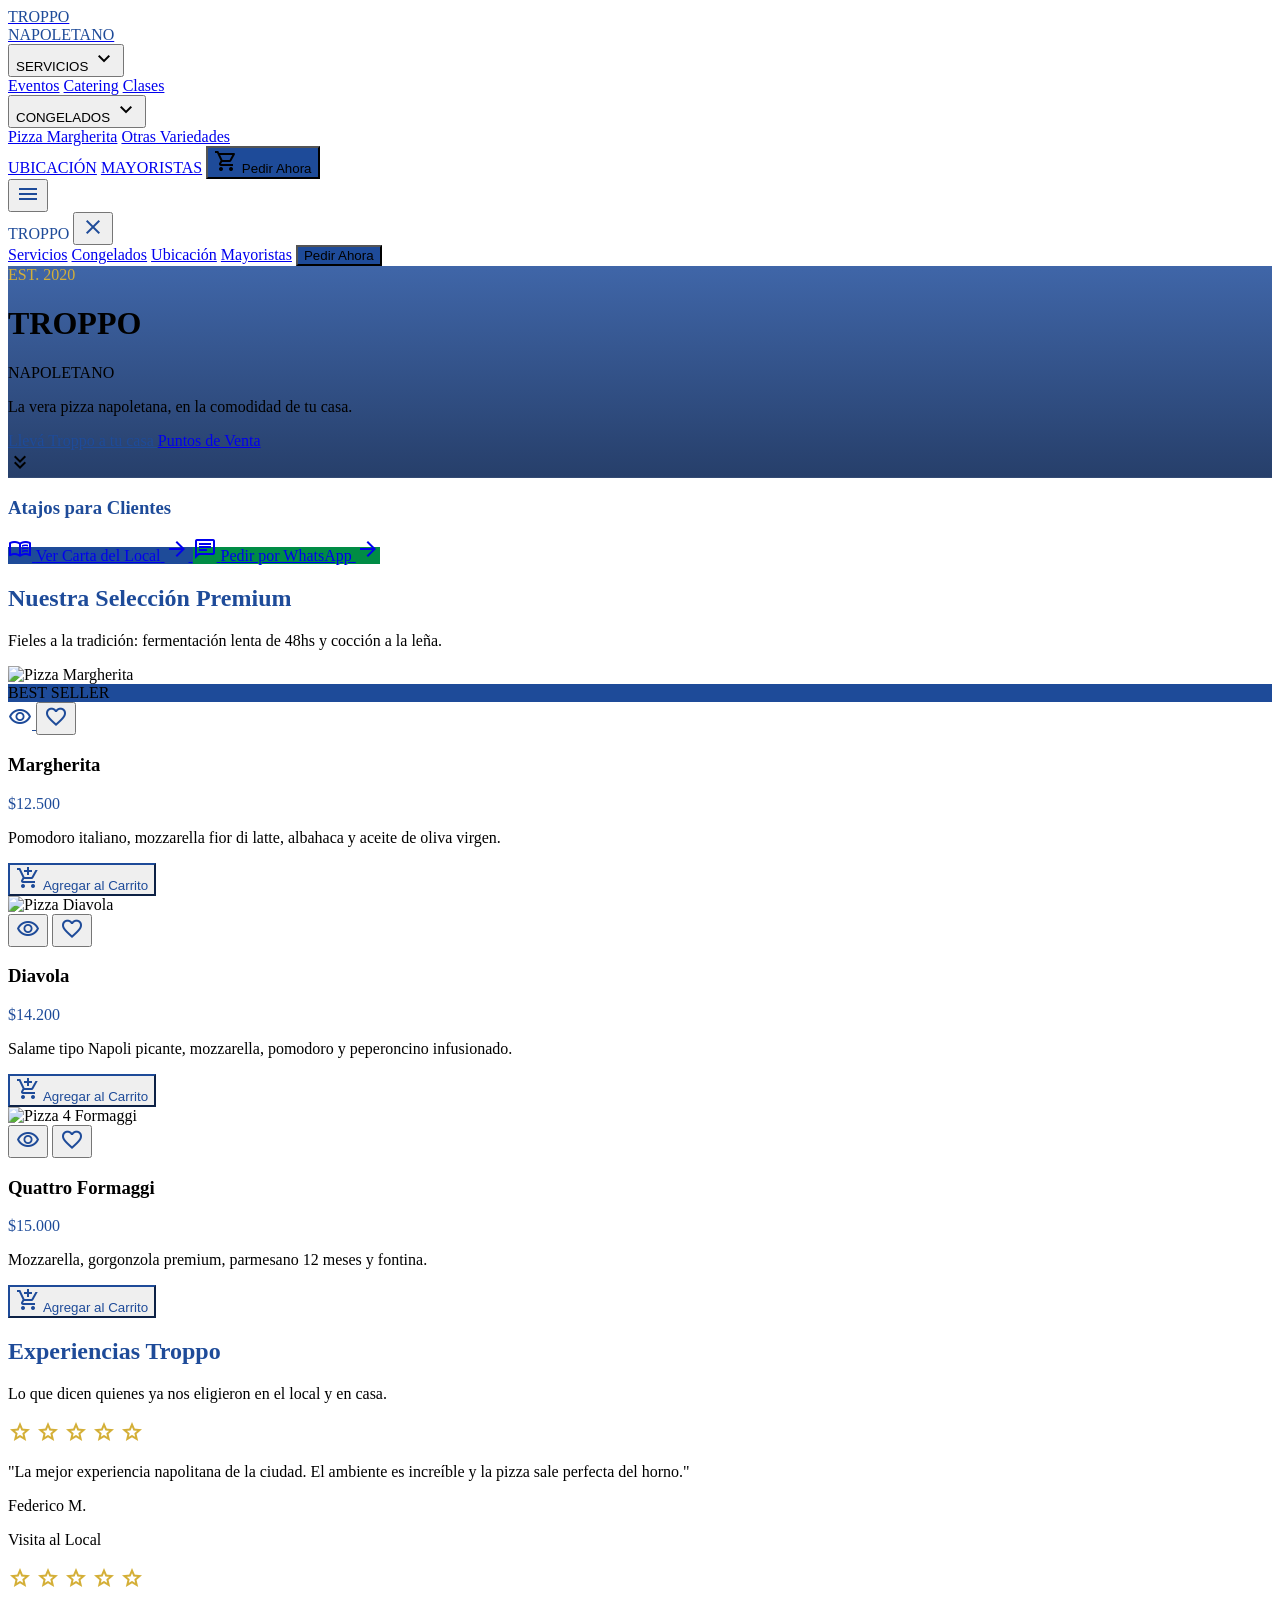
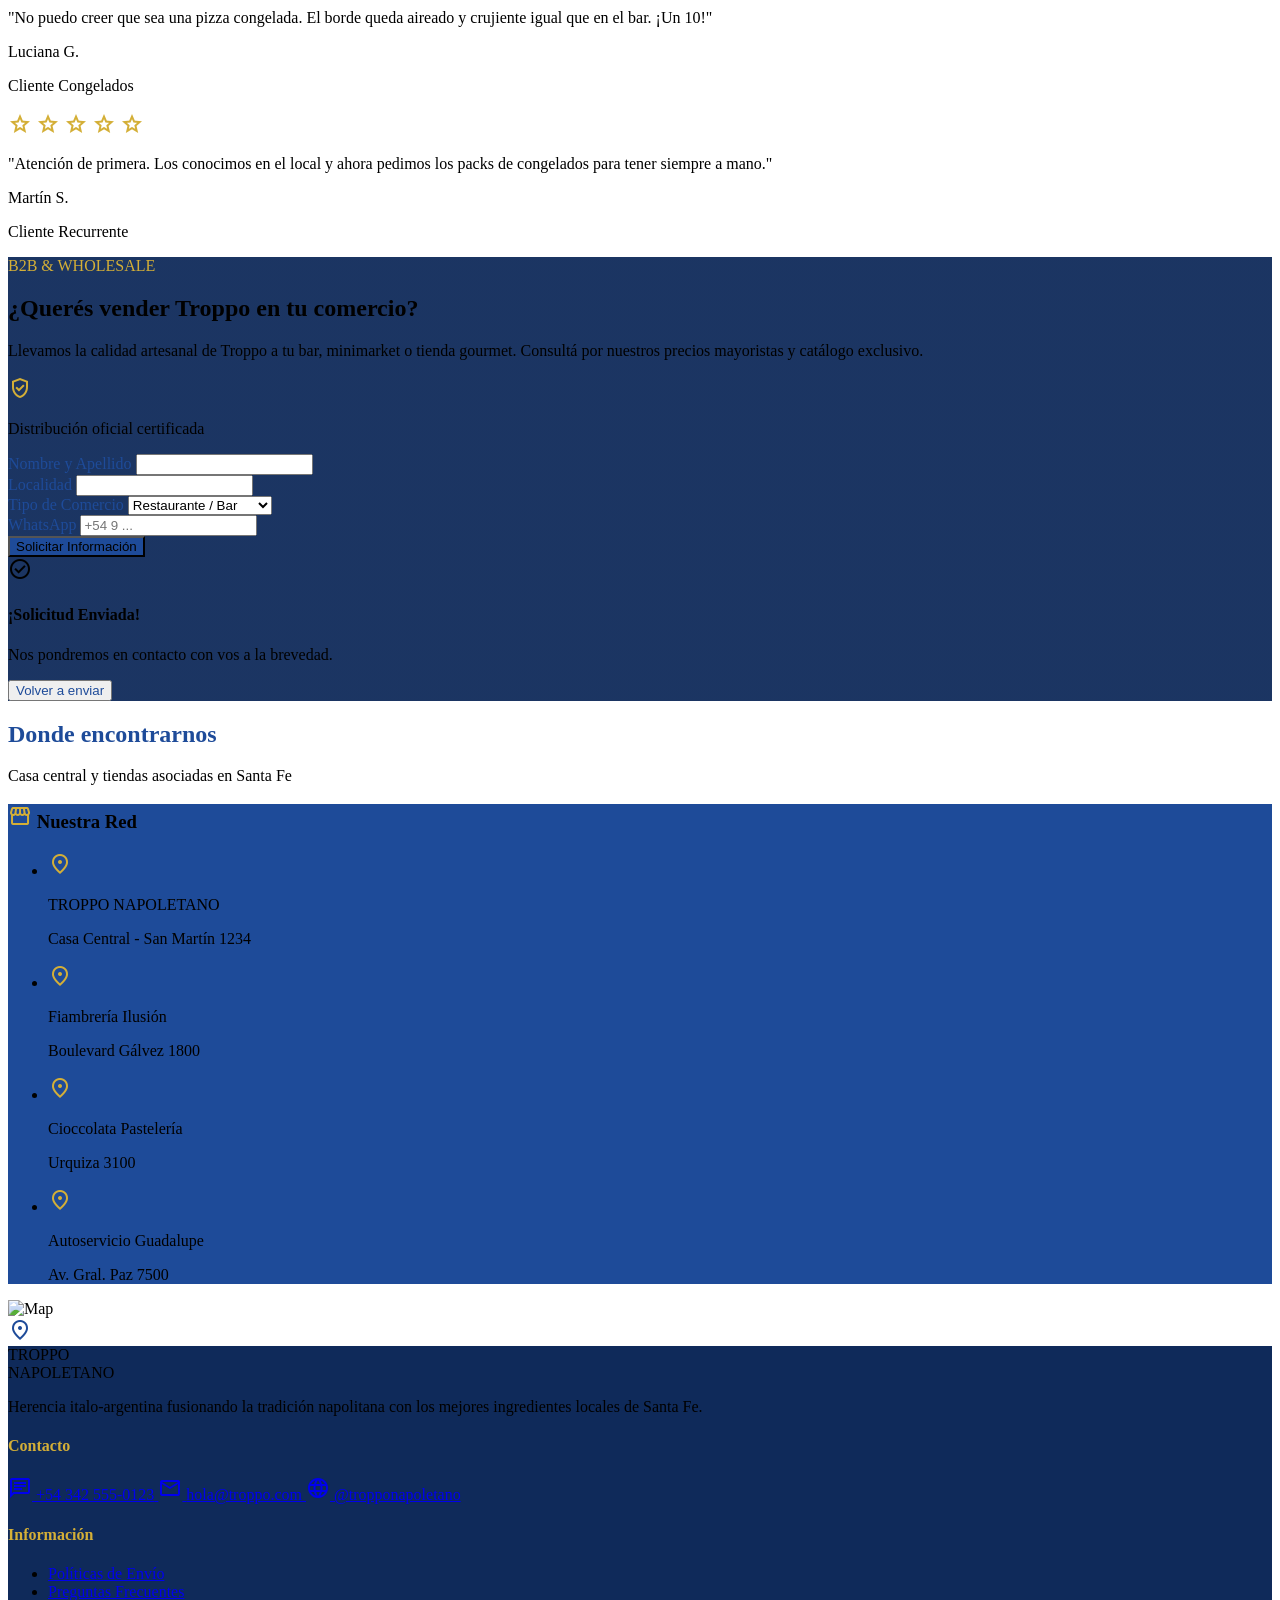
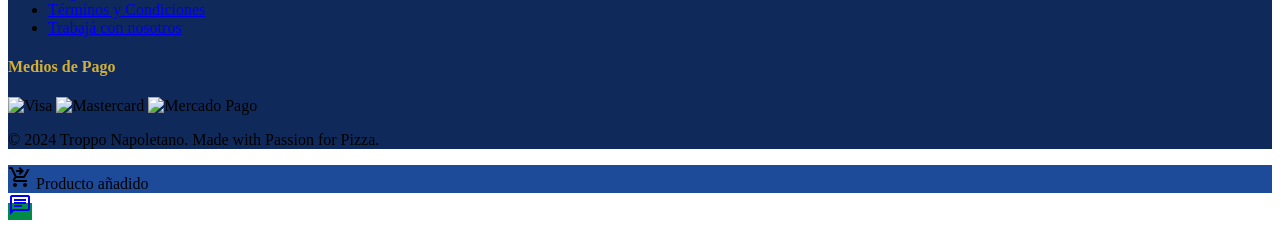
==== index.html @ f14421f8 "Initial commit: Troppo Neapolitan Pizza Home Page & Product Detail" ====
<!DOCTYPE html>
<html class="scroll-smooth" lang="es">

<head>
    <meta charset="utf-8" />
    <meta content="width=device-width, initial-scale=1.0" name="viewport" />
    <title>Troppo | Premium Neapolitan Pizza Experience</title>
    <script src="https://cdn.tailwindcss.com?plugins=forms,typography,container-queries"></script>
    <link
        href="https://fonts.googleapis.com/css2?family=Playfair+Display:ital,wght@0,400;0,700;1,400&amp;family=Inter:wght@300;400;600&amp;display=swap"
        rel="stylesheet" />
    <link
        href="https://fonts.googleapis.com/css2?family=Material+Symbols+Outlined:wght,FILL@100..700,0..1&amp;display=swap"
        rel="stylesheet" />
    <link rel="stylesheet" href="styles.css">
</head>

<body class="bg-background-light text-slate-800 font-sans transition-colors duration-300">
    <nav class="sticky top-0 z-50 bg-white/95 backdrop-blur-md border-b border-slate-200">
        <div class="max-w-7xl mx-auto px-4 sm:px-6 lg:px-8">
            <div class="flex justify-between items-center h-20">
                <div class="flex-shrink-0 flex flex-col items-center">
                    <a href="#" class="flex flex-col items-center leading-none no-underline">
                        <span class="font-display text-2xl font-black tracking-[0.2em] text-primary">TROPPO</span>
                        <div class="flex items-center gap-2 w-full">
                            <div class="h-[1px] bg-primary flex-grow"></div>
                            <span class="text-[10px] font-bold tracking-[0.3em] text-primary">NAPOLETANO</span>
                            <div class="h-[1px] bg-primary flex-grow"></div>
                        </div>
                    </a>
                </div>
                <!-- Main Desktop Menu -->
                <div class="hidden md:flex space-x-8 items-center">
                    <div class="relative group">
                        <button
                            class="text-xs font-bold tracking-widest hover:text-primary transition flex items-center gap-1 uppercase py-4"
                            id="menu-servicios">
                            SERVICIOS
                            <span
                                class="material-symbols-outlined text-sm transition-transform group-hover:rotate-180">expand_more</span>
                        </button>
                        <div
                            class="absolute top-full left-1/2 -translate-x-1/2 w-48 bg-white border border-slate-100 shadow-xl py-2 opacity-0 invisible group-hover:opacity-100 group-hover:visible transition-all duration-300 transform origin-top scale-95 group-hover:scale-100">
                            <a href="#experiencias"
                                class="block px-6 py-3 text-[10px] font-bold tracking-widest text-slate-600 hover:text-primary hover:bg-slate-50 uppercase transition">Eventos</a>
                            <a href="#mayoristas"
                                class="block px-6 py-3 text-[10px] font-bold tracking-widest text-slate-600 hover:text-primary hover:bg-slate-50 uppercase transition">Catering</a>
                            <a href="#experiencias"
                                class="block px-6 py-3 text-[10px] font-bold tracking-widest text-slate-600 hover:text-primary hover:bg-slate-50 uppercase transition">Clases</a>
                        </div>
                    </div>

                    <div class="relative group">
                        <button
                            class="text-xs font-bold tracking-widest hover:text-primary transition flex items-center gap-1 uppercase py-4"
                            id="menu-congelados">
                            CONGELADOS
                            <span
                                class="material-symbols-outlined text-sm transition-transform group-hover:rotate-180">expand_more</span>
                        </button>
                        <div
                            class="absolute top-full left-1/2 -translate-x-1/2 w-56 bg-white border border-slate-100 shadow-xl py-2 opacity-0 invisible group-hover:opacity-100 group-hover:visible transition-all duration-300 transform origin-top scale-95 group-hover:scale-100">
                            <a href="product-detail.html"
                                class="block px-6 py-3 text-[10px] font-bold tracking-widest text-slate-600 hover:text-primary hover:bg-slate-50 uppercase transition">Pizza
                                Margherita</a>
                            <a href="#productos"
                                class="block px-6 py-3 text-[10px] font-bold tracking-widest text-slate-600 hover:text-primary hover:bg-slate-50 uppercase transition">Otras
                                Variedades</a>
                        </div>
                    </div>

                    <a class="text-xs font-bold tracking-widest hover:text-primary transition uppercase"
                        href="#puntos-venta">UBICACIÓN</a>
                    <a class="text-xs font-bold tracking-widest hover:text-primary transition uppercase"
                        href="#mayoristas">MAYORISTAS</a>
                    <button
                        class="bg-primary text-white px-6 py-2 rounded-full text-xs font-bold hover:bg-secondary transition shadow-lg flex items-center gap-2 uppercase tracking-widest">
                        <span class="material-symbols-outlined text-sm">shopping_cart</span>
                        Pedir Ahora
                    </button>
                </div>

                <!-- Mobile Menu Button -->
                <button class="md:hidden text-primary" id="mobile-menu-toggle">
                    <span class="material-symbols-outlined">menu</span>
                </button>
            </div>
        </div>

        <!-- Mobile Menu Panel -->
        <div class="hidden md:hidden fixed inset-0 z-50 bg-white" id="mobile-menu">
            <div class="p-4 flex flex-col h-full">
                <div class="flex justify-between items-center mb-12">
                    <span class="font-display text-xl font-black tracking-[0.2em] text-primary">TROPPO</span>
                    <button id="mobile-menu-close" class="text-primary">
                        <span class="material-symbols-outlined text-3xl">close</span>
                    </button>
                </div>
                <nav class="flex flex-col gap-8 items-center text-center">
                    <a href="#experiencias"
                        class="mobile-nav-link text-lg font-bold tracking-widest uppercase">Servicios</a>
                    <a href="#productos"
                        class="mobile-nav-link text-lg font-bold tracking-widest uppercase">Congelados</a>
                    <a href="#puntos-venta"
                        class="mobile-nav-link text-lg font-bold tracking-widest uppercase">Ubicación</a>
                    <a href="#mayoristas"
                        class="mobile-nav-link text-lg font-bold tracking-widest uppercase">Mayoristas</a>
                    <button
                        class="bg-primary text-white px-10 py-4 rounded-full text-sm font-bold shadow-xl uppercase tracking-widest mt-4">
                        Pedir Ahora
                    </button>
                </nav>
            </div>
        </div>
    </nav>

    <header
        class="hero-gradient h-[90vh] flex items-center justify-center text-center text-white relative overflow-hidden">
        <div class="absolute top-0 left-1/2 -translate-x-1/2 w-12 h-24 flex shadow-2xl opacity-0 animate-fade-down"
            style="animation-delay: 0.5s; animation-fill-mode: forwards;">
            <div class="w-1/3 bg-[#008C45]"></div>
            <div class="w-1/3 bg-white"></div>
            <div class="w-1/3 bg-[#CD212A]"></div>
        </div>
        <div class="relative z-10 px-4 max-w-4xl mx-auto mt-20">
            <div class="mb-4 opacity-0 animate-fade-up" style="animation-delay: 0.2s; animation-fill-mode: forwards;">
                <span class="text-accent tracking-[0.4em] text-sm font-bold">EST. 2020</span>
            </div>
            <h1 class="font-display text-6xl md:text-9xl font-black mb-4 tracking-tighter leading-none opacity-0 animate-fade-up"
                style="animation-delay: 0.4s; animation-fill-mode: forwards;">TROPPO</h1>
            <div class="flex items-center justify-center gap-4 mb-8 opacity-0 animate-fade-up"
                style="animation-delay: 0.6s; animation-fill-mode: forwards;">
                <div class="h-[2px] bg-white w-12"></div>
                <span class="font-bold tracking-[0.5em] text-xl">NAPOLETANO</span>
                <div class="h-[2px] bg-white w-12"></div>
            </div>
            <p class="text-xl md:text-2xl font-light mb-12 italic opacity-0 animate-fade-up max-w-2xl mx-auto"
                style="animation-delay: 0.8s; animation-fill-mode: forwards;">La vera pizza napoletana, en la comodidad
                de tu casa.</p>
            <div class="flex flex-col sm:flex-row gap-6 justify-center opacity-0 animate-fade-up"
                style="animation-delay: 1s; animation-fill-mode: forwards;">
                <a class="bg-white text-primary px-10 py-4 rounded-none font-bold text-sm hover:bg-slate-100 transition shadow-2xl uppercase tracking-[0.2em]"
                    href="#productos">
                    Llevá Troppo a tu casa
                </a>
                <a class="bg-transparent border border-white px-10 py-4 rounded-none font-bold text-sm hover:bg-white hover:text-primary transition uppercase tracking-[0.2em]"
                    href="#puntos-venta">
                    Puntos de Venta
                </a>
            </div>
        </div>
        <div class="absolute bottom-10 left-1/2 -translate-x-1/2">
            <span class="material-symbols-outlined text-4xl animate-bounce opacity-50">keyboard_double_arrow_down</span>
        </div>
    </header>

    <section class="py-12 bg-white border-b border-slate-100 reveal" id="shortcuts">
        <div class="max-w-7xl mx-auto px-4">
            <div class="text-center mb-8">
                <h3 class="text-xs font-bold tracking-[0.3em] text-primary uppercase mb-2">Atajos para Clientes</h3>
            </div>
            <div class="grid grid-cols-1 md:grid-cols-2 gap-4 max-w-3xl mx-auto">
                <a class="flex items-center justify-center gap-3 bg-primary text-white py-6 px-8 group hover:bg-secondary transition-all transform hover:-translate-y-1"
                    href="#">
                    <span class="material-symbols-outlined text-2xl">menu_book</span>
                    <span class="font-bold tracking-widest uppercase text-sm">Ver Carta del Local</span>
                    <span
                        class="material-symbols-outlined text-xl group-hover:translate-x-1 transition-transform">arrow_forward</span>
                </a>
                <a class="flex items-center justify-center gap-3 bg-italianGreen text-white py-6 px-8 group hover:opacity-90 transition-all transform hover:-translate-y-1"
                    href="#">
                    <span class="material-symbols-outlined text-2xl">chat</span>
                    <span class="font-bold tracking-widest uppercase text-sm">Pedir por WhatsApp</span>
                    <span
                        class="material-symbols-outlined text-xl group-hover:translate-x-1 transition-transform">arrow_forward</span>
                </a>
            </div>
        </div>
    </section>

    <section class="py-24 px-4 bg-white" id="productos">
        <div class="max-w-7xl mx-auto">
            <div class="text-center mb-16 reveal">
                <h2 class="font-display text-4xl md:text-5xl font-bold mb-4 text-primary">Nuestra Selección Premium</h2>
                <div class="w-20 h-1 bg-accent mx-auto mb-6"></div>
                <p class="text-slate-500 max-w-2xl mx-auto text-lg italic">Fieles a la tradición: fermentación lenta de
                    48hs y cocción a la leña.</p>
            </div>
            <div class="grid grid-cols-1 md:grid-cols-2 lg:grid-cols-3 gap-12">
                <!-- Product 1 -->
                <div
                    class="group bg-white rounded-none border border-slate-100 hover:shadow-2xl transition-all duration-500 reveal">
                    <div class="h-80 overflow-hidden relative">
                        <img alt="Pizza Margherita"
                            class="w-full h-full object-cover group-hover:scale-110 transition duration-700"
                            src="https://images.unsplash.com/photo-1574126154517-d1e0d89ef734?ixlib=rb-4.0.3&auto=format&fit=crop&w=1200&q=80" />
                        <div
                            class="absolute top-4 left-0 bg-primary text-white text-[10px] font-bold px-4 py-2 tracking-widest">
                            BEST SELLER</div>
                        <div
                            class="absolute inset-0 bg-black/40 opacity-0 group-hover:opacity-100 transition-opacity flex items-center justify-center gap-4">
                            <a href="product-detail.html"
                                class="bg-white text-primary p-3 rounded-full hover:bg-accent hover:text-white transition-colors">
                                <span class="material-symbols-outlined">visibility</span>
                            </a>
                            <button
                                class="bg-white text-primary p-3 rounded-full hover:bg-accent hover:text-white transition-colors">
                                <span class="material-symbols-outlined">favorite</span>
                            </button>
                        </div>
                    </div>
                    <div class="p-8">
                        <div class="flex justify-between items-baseline mb-4">
                            <h3 class="font-display text-2xl font-bold text-secondary">Margherita</h3>
                            <span class="text-lg font-bold text-primary">$12.500</span>
                        </div>
                        <p class="text-slate-500 text-sm mb-8 leading-relaxed italic">Pomodoro italiano, mozzarella fior
                            di latte, albahaca y aceite de oliva virgen.</p>
                        <button
                            class="w-full border-2 border-primary text-primary py-4 font-bold tracking-widest text-xs flex items-center justify-center gap-2 hover:bg-primary hover:text-white transition-all uppercase btn-add-cart">
                            <span class="material-symbols-outlined text-sm">add_shopping_cart</span>
                            Agregar al Carrito
                        </button>
                    </div>
                </div>
                <!-- Product 2 -->
                <div class="group bg-white rounded-none border border-slate-100 hover:shadow-2xl transition-all duration-500 reveal"
                    style="transition-delay: 0.1s;">
                    <div class="h-80 overflow-hidden relative">
                        <img alt="Pizza Diavola"
                            class="w-full h-full object-cover group-hover:scale-110 transition duration-700"
                            src="https://lh3.googleusercontent.com/aida-public/[base64]" />
                        <div
                            class="absolute inset-0 bg-black/40 opacity-0 group-hover:opacity-100 transition-opacity flex items-center justify-center gap-4">
                            <button
                                class="bg-white text-primary p-3 rounded-full hover:bg-accent hover:text-white transition-colors">
                                <span class="material-symbols-outlined">visibility</span>
                            </button>
                            <button
                                class="bg-white text-primary p-3 rounded-full hover:bg-accent hover:text-white transition-colors">
                                <span class="material-symbols-outlined">favorite</span>
                            </button>
                        </div>
                    </div>
                    <div class="p-8">
                        <div class="flex justify-between items-baseline mb-4">
                            <h3 class="font-display text-2xl font-bold text-secondary">Diavola</h3>
                            <span class="text-lg font-bold text-primary">$14.200</span>
                        </div>
                        <p class="text-slate-500 text-sm mb-8 leading-relaxed italic">Salame tipo Napoli picante,
                            mozzarella, pomodoro y peperoncino infusionado.</p>
                        <button
                            class="w-full border-2 border-primary text-primary py-4 font-bold tracking-widest text-xs flex items-center justify-center gap-2 hover:bg-primary hover:text-white transition-all uppercase btn-add-cart">
                            <span class="material-symbols-outlined text-sm">add_shopping_cart</span>
                            Agregar al Carrito
                        </button>
                    </div>
                </div>
                <!-- Product 3 -->
                <div class="group bg-white rounded-none border border-slate-100 hover:shadow-2xl transition-all duration-500 reveal"
                    style="transition-delay: 0.2s;">
                    <div class="h-80 overflow-hidden relative">
                        <img alt="Pizza 4 Formaggi"
                            class="w-full h-full object-cover group-hover:scale-110 transition duration-700"
                            src="https://lh3.googleusercontent.com/aida-public/[base64]" />
                        <div
                            class="absolute inset-0 bg-black/40 opacity-0 group-hover:opacity-100 transition-opacity flex items-center justify-center gap-4">
                            <button
                                class="bg-white text-primary p-3 rounded-full hover:bg-accent hover:text-white transition-colors">
                                <span class="material-symbols-outlined">visibility</span>
                            </button>
                            <button
                                class="bg-white text-primary p-3 rounded-full hover:bg-accent hover:text-white transition-colors">
                                <span class="material-symbols-outlined">favorite</span>
                            </button>
                        </div>
                    </div>
                    <div class="p-8">
                        <div class="flex justify-between items-baseline mb-4">
                            <h3 class="font-display text-2xl font-bold text-secondary">Quattro Formaggi</h3>
                            <span class="text-lg font-bold text-primary">$15.000</span>
                        </div>
                        <p class="text-slate-500 text-sm mb-8 leading-relaxed italic">Mozzarella, gorgonzola premium,
                            parmesano 12 meses y fontina.</p>
                        <button
                            class="w-full border-2 border-primary text-primary py-4 font-bold tracking-widest text-xs flex items-center justify-center gap-2 hover:bg-primary hover:text-white transition-all uppercase btn-add-cart">
                            <span class="material-symbols-outlined text-sm">add_shopping_cart</span>
                            Agregar al Carrito
                        </button>
                    </div>
                </div>
            </div>
        </div>
    </section>

    <section class="py-24 bg-slate-50 border-y border-slate-200" id="experiencias">
        <div class="max-w-7xl mx-auto px-4">
            <div class="text-center mb-16 reveal">
                <h2 class="font-display text-4xl font-bold mb-4 text-primary">Experiencias Troppo</h2>
                <p class="text-slate-500 italic">Lo que dicen quienes ya nos eligieron en el local y en casa.</p>
            </div>
            <div class="grid grid-cols-1 md:grid-cols-3 gap-8">
                <div
                    class="bg-white p-10 border-t-4 border-primary shadow-sm reveal transform hover:-translate-y-2 transition-transform">
                    <div class="flex text-accent mb-4">
                        <span class="material-symbols-outlined">star</span>
                        <span class="material-symbols-outlined">star</span>
                        <span class="material-symbols-outlined">star</span>
                        <span class="material-symbols-outlined">star</span>
                        <span class="material-symbols-outlined">star</span>
                    </div>
                    <p class="text-slate-600 italic mb-6">"La mejor experiencia napolitana de la ciudad. El ambiente es
                        increíble y la pizza sale perfecta del horno."</p>
                    <div class="flex items-center gap-4">
                        <div class="w-10 h-10 bg-slate-200 rounded-full"></div>
                        <div>
                            <p class="font-bold text-sm">Federico M.</p>
                            <p class="text-xs text-slate-400">Visita al Local</p>
                        </div>
                    </div>
                </div>
                <div class="bg-white p-10 border-t-4 border-italianGreen shadow-sm reveal transform hover:-translate-y-2 transition-transform"
                    style="transition-delay: 0.1s;">
                    <div class="flex text-accent mb-4">
                        <span class="material-symbols-outlined">star</span>
                        <span class="material-symbols-outlined">star</span>
                        <span class="material-symbols-outlined">star</span>
                        <span class="material-symbols-outlined">star</span>
                        <span class="material-symbols-outlined">star</span>
                    </div>
                    <p class="text-slate-600 italic mb-6">"No puedo creer que sea una pizza congelada. El borde queda
                        aireado y crujiente igual que en el bar. ¡Un 10!"</p>
                    <div class="flex items-center gap-4">
                        <div class="w-10 h-10 bg-slate-200 rounded-full"></div>
                        <div>
                            <p class="font-bold text-sm">Luciana G.</p>
                            <p class="text-xs text-slate-400">Cliente Congelados</p>
                        </div>
                    </div>
                </div>
                <div class="bg-white p-10 border-t-4 border-primary shadow-sm reveal transform hover:-translate-y-2 transition-transform"
                    style="transition-delay: 0.2s;">
                    <div class="flex text-accent mb-4">
                        <span class="material-symbols-outlined">star</span>
                        <span class="material-symbols-outlined">star</span>
                        <span class="material-symbols-outlined">star</span>
                        <span class="material-symbols-outlined">star</span>
                        <span class="material-symbols-outlined">star</span>
                    </div>
                    <p class="text-slate-600 italic mb-6">"Atención de primera. Los conocimos en el local y ahora
                        pedimos los packs de congelados para tener siempre a mano."</p>
                    <div class="flex items-center gap-4">
                        <div class="w-10 h-10 bg-slate-200 rounded-full"></div>
                        <div>
                            <p class="font-bold text-sm">Martín S.</p>
                            <p class="text-xs text-slate-400">Cliente Recurrente</p>
                        </div>
                    </div>
                </div>
            </div>
        </div>
    </section>

    <section class="py-24 px-4 text-white wood-texture reveal" id="mayoristas">
        <div class="max-w-5xl mx-auto flex flex-col md:flex-row items-center gap-20">
            <div class="md:w-1/2">
                <span class="text-accent tracking-widest text-xs font-bold mb-4 block">B2B &amp; WHOLESALE</span>
                <h2 class="font-display text-4xl md:text-6xl font-bold mb-8 leading-tight">¿Querés vender Troppo en tu
                    comercio?</h2>
                <p class="text-slate-300 text-lg mb-10 italic font-light leading-relaxed">
                    Llevamos la calidad artesanal de Troppo a tu bar, minimarket o tienda gourmet. Consultá por nuestros
                    precios mayoristas y catálogo exclusivo.
                </p>
                <div class="flex items-center gap-4 border-l-2 border-accent pl-6">
                    <span class="material-symbols-outlined text-accent">verified_user</span>
                    <p class="font-bold uppercase tracking-[0.2em] text-xs">Distribución oficial certificada</p>
                </div>
            </div>
            <div class="md:w-1/2 w-full">
                <div class="bg-white p-10 rounded-none shadow-2xl text-slate-800">
                    <form class="space-y-6" id="wholesale-form">
                        <div>
                            <label class="block text-xs font-bold tracking-widest uppercase mb-2 text-primary">Nombre y
                                Apellido</label>
                            <input
                                class="w-full rounded-none border-slate-200 focus:ring-primary focus:border-primary p-4"
                                type="text" required id="form-name" />
                        </div>
                        <div class="grid grid-cols-1 sm:grid-cols-2 gap-6">
                            <div>
                                <label
                                    class="block text-xs font-bold tracking-widest uppercase mb-2 text-primary">Localidad</label>
                                <input
                                    class="w-full rounded-none border-slate-200 focus:ring-primary focus:border-primary p-4"
                                    type="text" required id="form-location" />
                            </div>
                            <div>
                                <label class="block text-xs font-bold tracking-widest uppercase mb-2 text-primary">Tipo
                                    de Comercio</label>
                                <select
                                    class="w-full rounded-none border-slate-200 focus:ring-primary focus:border-primary p-4"
                                    id="form-business">
                                    <option>Restaurante / Bar</option>
                                    <option>Market / Delicatesen</option>
                                    <option>Supermercado</option>
                                    <option>Otro</option>
                                </select>
                            </div>
                        </div>
                        <div>
                            <label
                                class="block text-xs font-bold tracking-widest uppercase mb-2 text-primary">WhatsApp</label>
                            <input
                                class="w-full rounded-none border-slate-200 focus:ring-primary focus:border-primary p-4"
                                placeholder="+54 9 ..." type="tel" required id="form-whatsapp" />
                        </div>
                        <button
                            class="w-full bg-primary text-white py-5 font-bold hover:bg-secondary transition shadow-xl uppercase tracking-[0.2em] text-sm transform hover:scale-[1.02]"
                            type="submit" id="form-submit">
                            Solicitar Información
                        </button>
                    </form>
                    <div id="form-success" class="hidden text-center py-10">
                        <span class="material-symbols-outlined text-5xl text-italianGreen mb-4">check_circle</span>
                        <h4 class="text-xl font-bold mb-2">¡Solicitud Enviada!</h4>
                        <p class="text-slate-500 text-sm">Nos pondremos en contacto con vos a la brevedad.</p>
                        <button class="mt-8 text-primary font-bold uppercase tracking-widest text-xs underline"
                            onclick="resetForm()">Volver a enviar</button>
                    </div>
                </div>
            </div>
        </div>
    </section>

    <section class="py-24 px-4 bg-white" id="puntos-venta">
        <div class="max-w-7xl mx-auto">
            <div class="text-center mb-16 reveal">
                <h2 class="font-display text-4xl font-bold mb-4 text-primary uppercase tracking-tighter">Donde
                    encontrarnos</h2>
                <p class="text-slate-500 italic">Casa central y tiendas asociadas en Santa Fe</p>
            </div>
            <div class="grid grid-cols-1 lg:grid-cols-3 gap-0 shadow-2xl reveal">
                <div class="lg:col-span-1 bg-primary text-white p-10 overflow-y-auto max-h-[600px]">
                    <h3 class="font-bold text-xl mb-8 flex items-center gap-3 border-b border-white/20 pb-4">
                        <span class="material-symbols-outlined text-accent">storefront</span>
                        Nuestra Red
                    </h3>
                    <ul class="space-y-2" id="location-list">
                        <li class="location-item p-4 border border-white/10 hover:bg-white/5 transition cursor-pointer bg-white/10"
                            data-lat="-31.6441" data-lng="-60.7011">
                            <div class="flex items-start gap-4">
                                <span class="material-symbols-outlined text-accent mt-1">location_on</span>
                                <div>
                                    <p class="font-bold text-sm tracking-wide uppercase">TROPPO NAPOLETANO</p>
                                    <p class="text-xs text-white/60">Casa Central - San Martín 1234</p>
                                </div>
                            </div>
                        </li>
                        <li class="location-item p-4 border border-transparent hover:border-white/20 transition cursor-pointer"
                            data-lat="-31.6361" data-lng="-60.6971">
                            <div class="flex items-start gap-4">
                                <span class="material-symbols-outlined text-accent mt-1">location_on</span>
                                <div>
                                    <p class="font-bold text-sm tracking-wide uppercase">Fiambrería Ilusión</p>
                                    <p class="text-xs text-white/60">Boulevard Gálvez 1800</p>
                                </div>
                            </div>
                        </li>
                        <li class="location-item p-4 border border-transparent hover:border-white/20 transition cursor-pointer"
                            data-lat="-31.6211" data-lng="-60.7061">
                            <div class="flex items-start gap-4">
                                <span class="material-symbols-outlined text-accent mt-1">location_on</span>
                                <div>
                                    <p class="font-bold text-sm tracking-wide uppercase">Cioccolata Pastelería</p>
                                    <p class="text-xs text-white/60">Urquiza 3100</p>
                                </div>
                            </div>
                        </li>
                        <li class="location-item p-4 border border-transparent hover:border-white/20 transition cursor-pointer"
                            data-lat="-31.5941" data-lng="-60.6781">
                            <div class="flex items-start gap-4">
                                <span class="material-symbols-outlined text-accent mt-1">location_on</span>
                                <div>
                                    <p class="font-bold text-sm tracking-wide uppercase">Autoservicio Guadalupe</p>
                                    <p class="text-xs text-white/60">Av. Gral. Paz 7500</p>
                                </div>
                            </div>
                        </li>
                    </ul>
                </div>
                <div class="lg:col-span-2 relative min-h-[500px] bg-slate-100 overflow-hidden">
                    <img alt="Map" id="map-img"
                        class="w-full h-full object-cover grayscale brightness-90 transition-transform duration-1000"
                        src="https://lh3.googleusercontent.com/aida-public/[base64]" />
                    <div id="map-marker"
                        class="absolute top-1/2 left-1/2 -translate-x-1/2 -translate-y-1/2 transition-all duration-500">
                        <span class="material-symbols-outlined text-primary text-5xl">location_on</span>
                    </div>
                </div>
            </div>
        </div>
    </section>

    <footer class="bg-secondary text-white pt-24 pb-12 border-t border-white/5">
        <div class="max-w-7xl mx-auto px-4">
            <div class="grid grid-cols-1 md:grid-cols-4 gap-16 mb-20">
                <div class="md:col-span-1">
                    <div class="flex flex-col mb-8 leading-none">
                        <span class="font-display text-2xl font-black tracking-[0.2em] text-white">TROPPO</span>
                        <div class="flex items-center gap-2 w-full max-w-[150px]">
                            <div class="h-[1px] bg-white flex-grow"></div>
                            <span class="text-[8px] font-bold tracking-[0.3em] text-white">NAPOLETANO</span>
                            <div class="h-[1px] bg-white flex-grow"></div>
                        </div>
                    </div>
                    <p class="text-slate-400 text-sm leading-relaxed italic pr-6">
                        Herencia italo-argentina fusionando la tradición napolitana con los mejores ingredientes locales
                        de Santa Fe.
                    </p>
                </div>
                <div>
                    <h4 class="font-bold text-xs tracking-widest uppercase mb-8 text-accent">Contacto</h4>
                    <div class="space-y-6">
                        <a class="flex items-center gap-4 text-slate-300 hover:text-white transition group" href="#">
                            <span class="material-symbols-outlined text-xl text-italianGreen">chat</span>
                            <span class="text-sm">+54 342 555-0123</span>
                        </a>
                        <a class="flex items-center gap-4 text-slate-300 hover:text-white transition group"
                            href="mailto:hola@troppo.com">
                            <span class="material-symbols-outlined text-xl">mail</span>
                            <span class="text-sm">hola@troppo.com</span>
                        </a>
                        <a class="flex items-center gap-4 text-slate-300 hover:text-white transition group" href="#">
                            <span class="material-symbols-outlined text-xl">language</span>
                            <span class="text-sm">@tropponapoletano</span>
                        </a>
                    </div>
                </div>
                <div>
                    <h4 class="font-bold text-xs tracking-widest uppercase mb-8 text-accent">Información</h4>
                    <ul class="space-y-4 text-sm text-slate-300">
                        <li><a class="hover:text-white transition" href="#">Políticas de Envío</a></li>
                        <li><a class="hover:text-white transition" href="#">Preguntas Frecuentes</a></li>
                        <li><a class="hover:text-white transition" href="#">Términos y Condiciones</a></li>
                        <li><a class="hover:text-white transition" href="#">Trabajá con nosotros</a></li>
                    </ul>
                </div>
                <div>
                    <h4 class="font-bold text-xs tracking-widest uppercase mb-8 text-accent">Medios de Pago</h4>
                    <div class="flex flex-wrap gap-4 grayscale opacity-40">
                        <img alt="Visa" class="h-6"
                            src="https://lh3.googleusercontent.com/aida-public/[base64]" />
                        <img alt="Mastercard" class="h-6"
                            src="https://lh3.googleusercontent.com/aida-public/[base64]" />
                        <img alt="Mercado Pago" class="h-6"
                            src="https://lh3.googleusercontent.com/aida-public/[base64]" />
                    </div>
                </div>
            </div>
            <div class="pt-12 border-t border-white/5 text-center flex flex-col items-center gap-6">
                <div class="flex gap-2 h-1 w-24 rounded-full overflow-hidden">
                    <div class="w-1/3 bg-italianGreen"></div>
                    <div class="w-1/3 bg-white"></div>
                    <div class="w-1/3 bg-[#CD212A]"></div>
                </div>
                <p class="text-slate-500 text-[10px] tracking-[0.3em] uppercase">
                    © 2024 Troppo Napoletano. Made with Passion for Pizza.
                </p>
            </div>
        </div>
    </footer>

    <!-- Cart Notification -->
    <div id="cart-notification"
        class="fixed bottom-24 right-8 bg-primary text-white px-6 py-4 shadow-2xl transform translate-y-20 opacity-0 transition-all duration-300 z-50 flex items-center gap-3">
        <span class="material-symbols-outlined">shopping_cart_checkout</span>
        <span class="text-xs font-bold uppercase tracking-widest">Producto añadido</span>
    </div>

    <!-- Sticky WhatsApp -->
    <a class="fixed bottom-8 right-8 bg-italianGreen text-white w-14 h-14 rounded-full flex items-center justify-center shadow-2xl hover:scale-110 hover:-rotate-12 transition-all z-50 border-2 border-white/20"
        href="#">
        <span class="material-symbols-outlined text-3xl">chat</span>
    </a>

    <script src="main.js"></script>
</body>

</html>
---- styles.css ----
@tailwind base;
@tailwind components;
@tailwind utilities;

@layer base {
    :root {
        --primary: #1E4B99;
        --secondary: #0F2A5A;
        --accent: #D4AF37;
        --italian-green: #008C45;
        --italian-red: #CD212A;
        --background-light: #F9FAFB;
    }

    body {
        @apply bg-background-light text-slate-800 font-sans;
    }
}

@layer components {
    .hero-gradient {
        background: linear-gradient(rgba(30, 75, 153, 0.85), rgba(15, 42, 90, 0.9)), url(https://images.unsplash.com/photo-1574126154517-d1e0d89ef734?ixlib=rb-4.0.3&auto=format&fit=crop&w=1920&q=80);
        background-size: cover;
        background-position: center;
    }

    .wood-texture {
        background-image: linear-gradient(rgba(15, 42, 90, 0.95), rgba(15, 42, 90, 0.95)), url(https://lh3.googleusercontent.com/aida-public/[base64]);
        background-size: cover;
    }

    .reveal {
        @apply opacity-0 translate-y-8 transition-all duration-1000 ease-out;
    }

    .reveal.active {
        @apply opacity-100 translate-y-0;
    }
}

/* Custom Utilities */
.text-primary { color: #1E4B99; }
.bg-primary { background-color: #1E4B99; }
.border-primary { border-color: #1E4B99; }
.hover\:bg-secondary:hover { background-color: #0F2A5A; }
.text-accent { color: #D4AF37; }
.bg-accent { background-color: #D4AF37; }
.bg-italianGreen { background-color: #008C45; }
.bg-secondary { background-color: #0F2A5A; }

/* Animations */
@keyframes fade-up {
    from {
        opacity: 0;
        transform: translateY(20px);
    }
    to {
        opacity: 1;
        transform: translateY(0);
    }
}

@keyframes fade-down {
    from {
        opacity: 0;
        transform: translate(-50%, -20px);
    }
    to {
        opacity: 1;
        transform: translate(-50%, 0);
    }
}

.animate-fade-up {
    animation: fade-up 0.8s ease-out forwards;
}

.animate-fade-down {
    animation: fade-down 0.8s ease-out forwards;
}

/* Material Symbols Adjustments */
.material-symbols-outlined {
    font-variation-settings: 'FILL' 0, 'wght' 400, 'GRAD' 0, 'opsz' 24;
}

/* Custom Scrollbar */
::-webkit-scrollbar {
    width: 10px;
}

::-webkit-scrollbar-track {
    background: #f1f1f1;
}

::-webkit-scrollbar-thumb {
    background: #1E4B99;
}

::-webkit-scrollbar-thumb:hover {
    background: #0F2A5A;
}

/* Mobile Nav Link Styles */
.mobile-nav-link {
    @apply relative py-2 text-primary overflow-hidden;
}

.mobile-nav-link::after {
    content: '';
    @apply absolute bottom-0 left-0 w-full h-[2px] bg-accent transform scale-x-0 transition-transform duration-300;
}

.mobile-nav-link:hover::after {
    @apply scale-x-100;
}
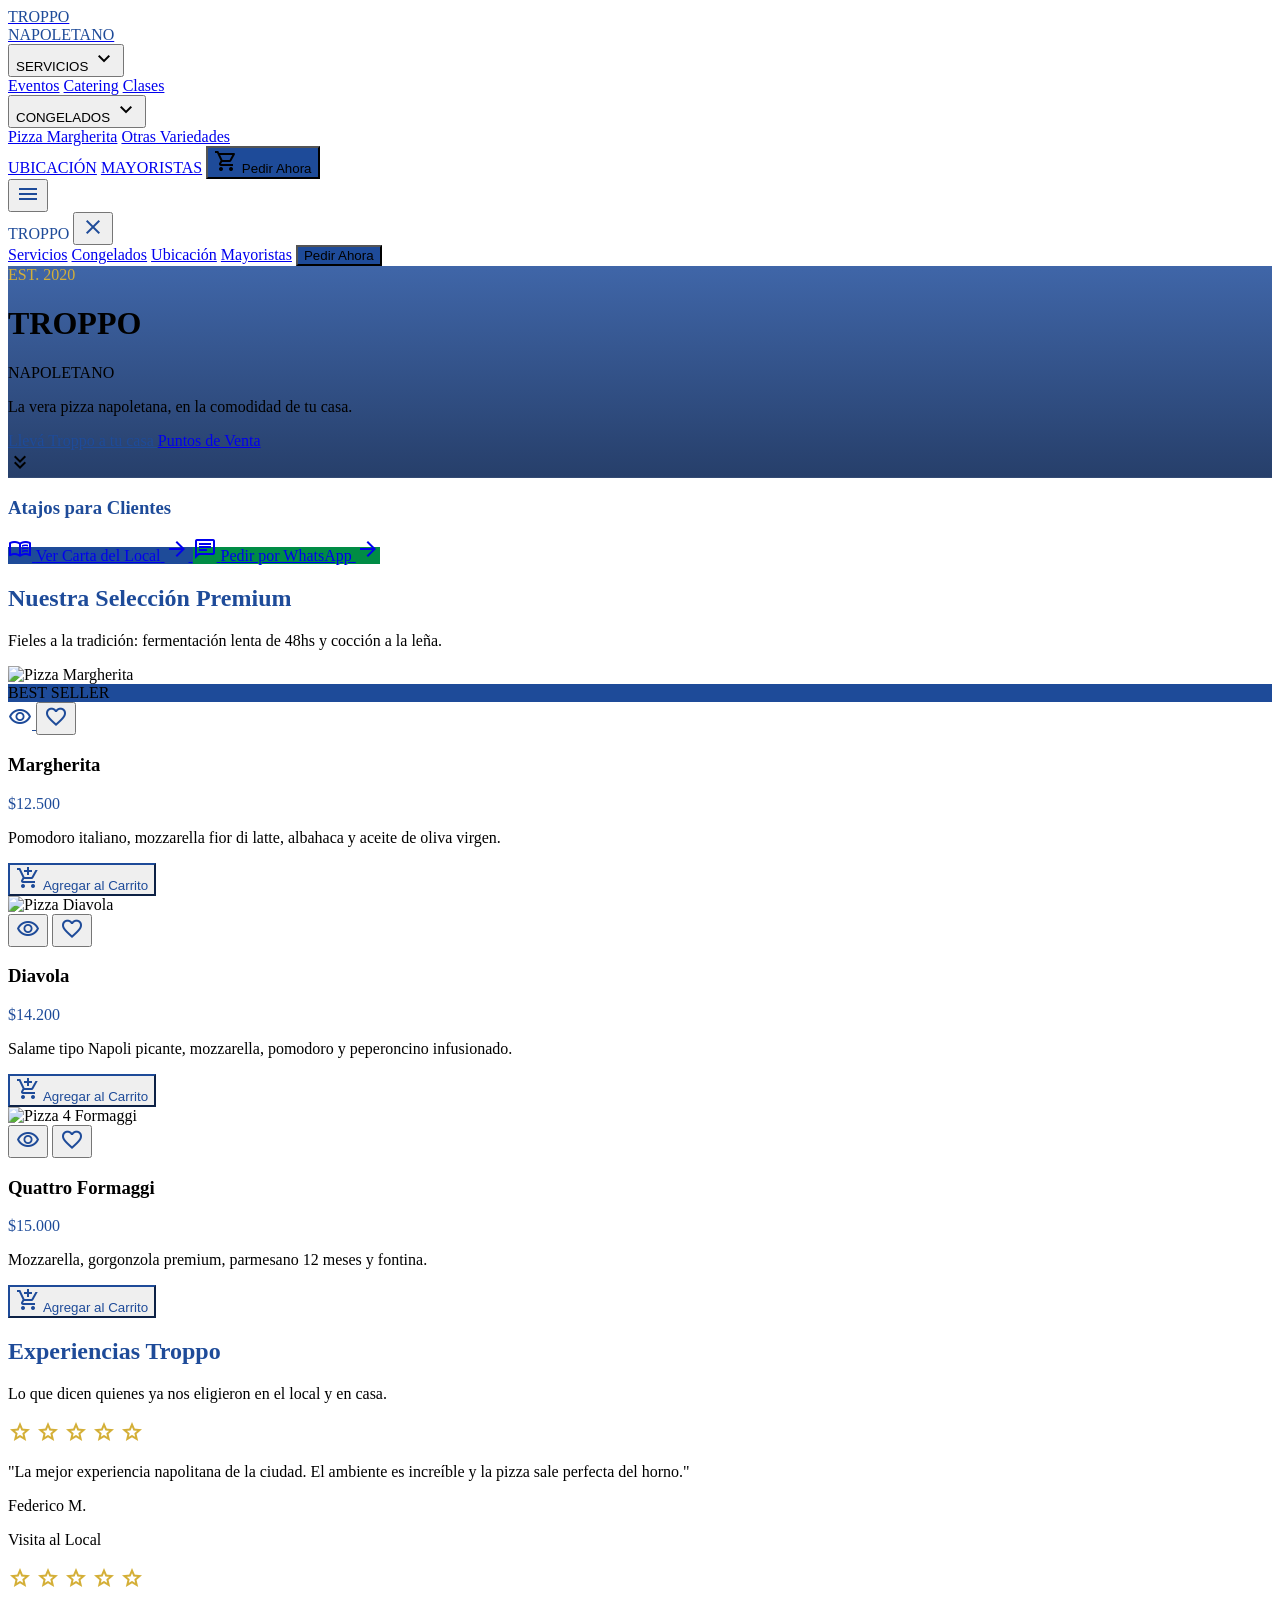
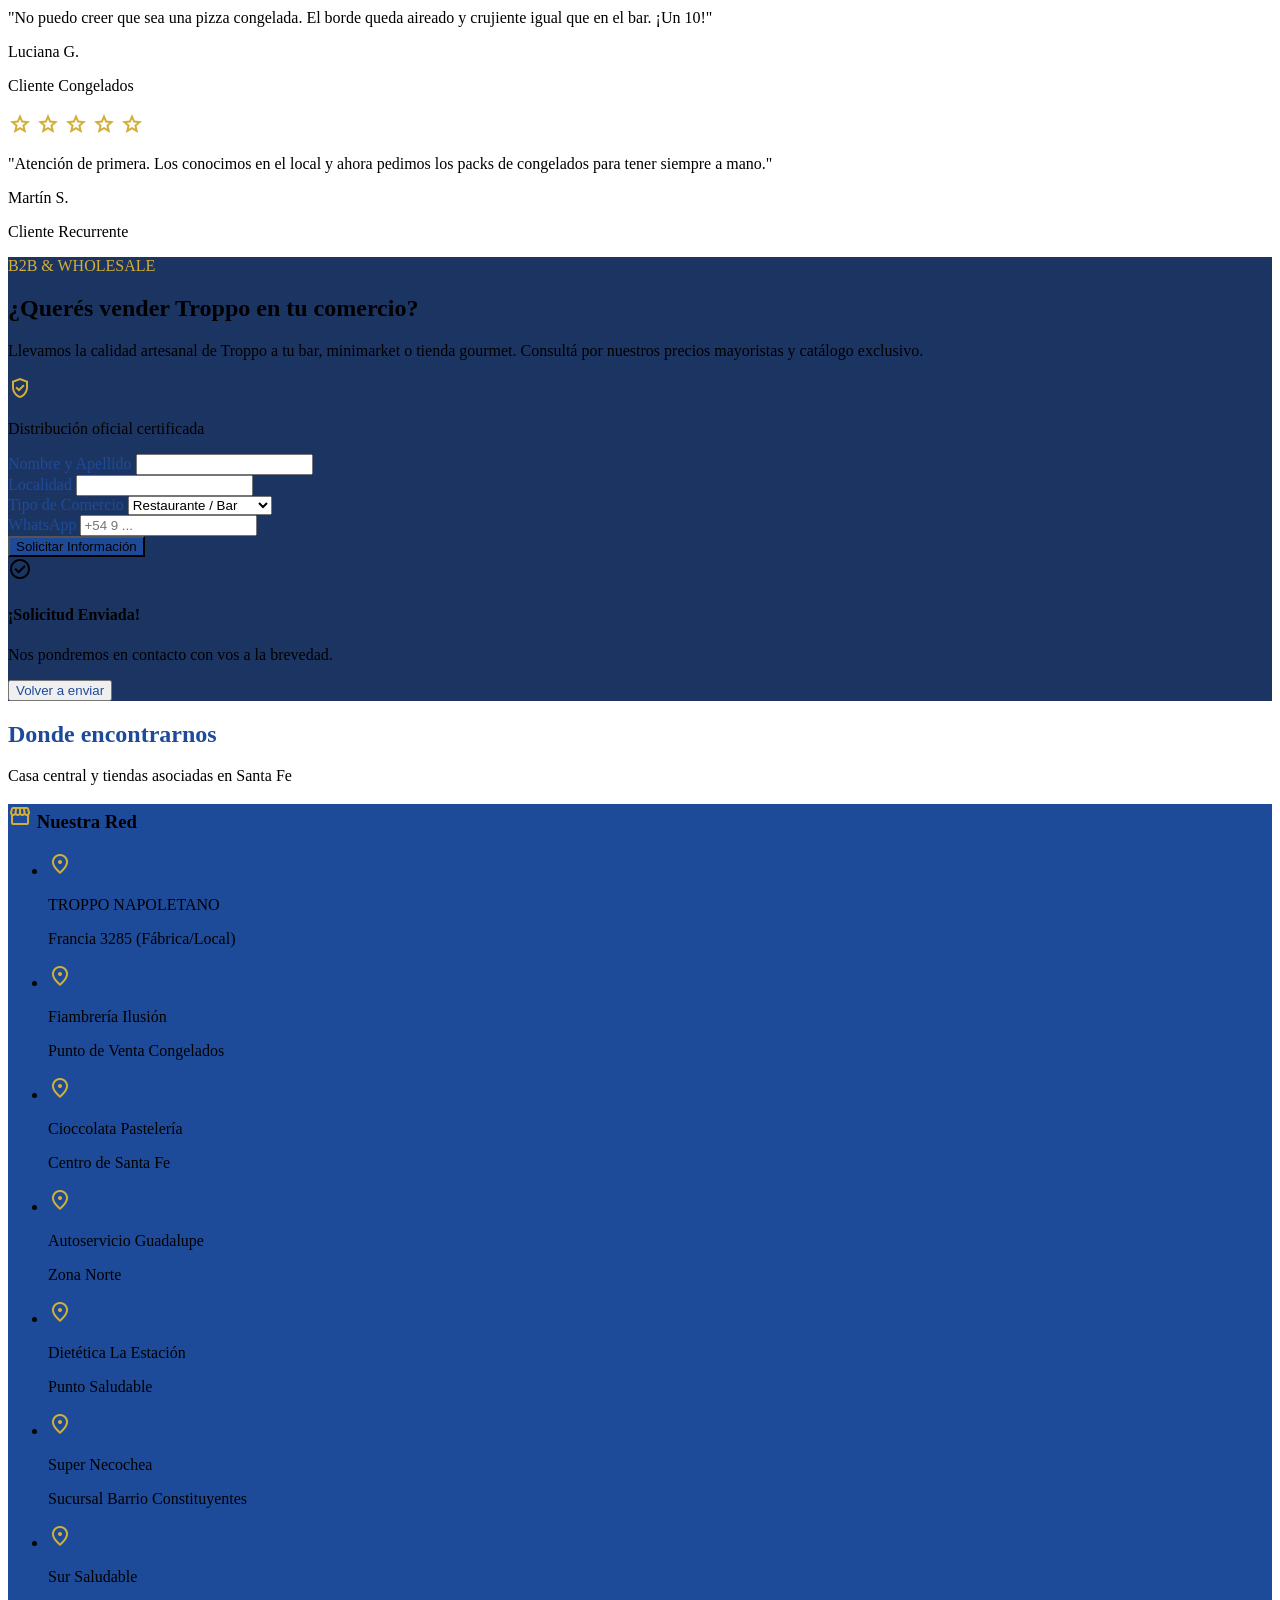
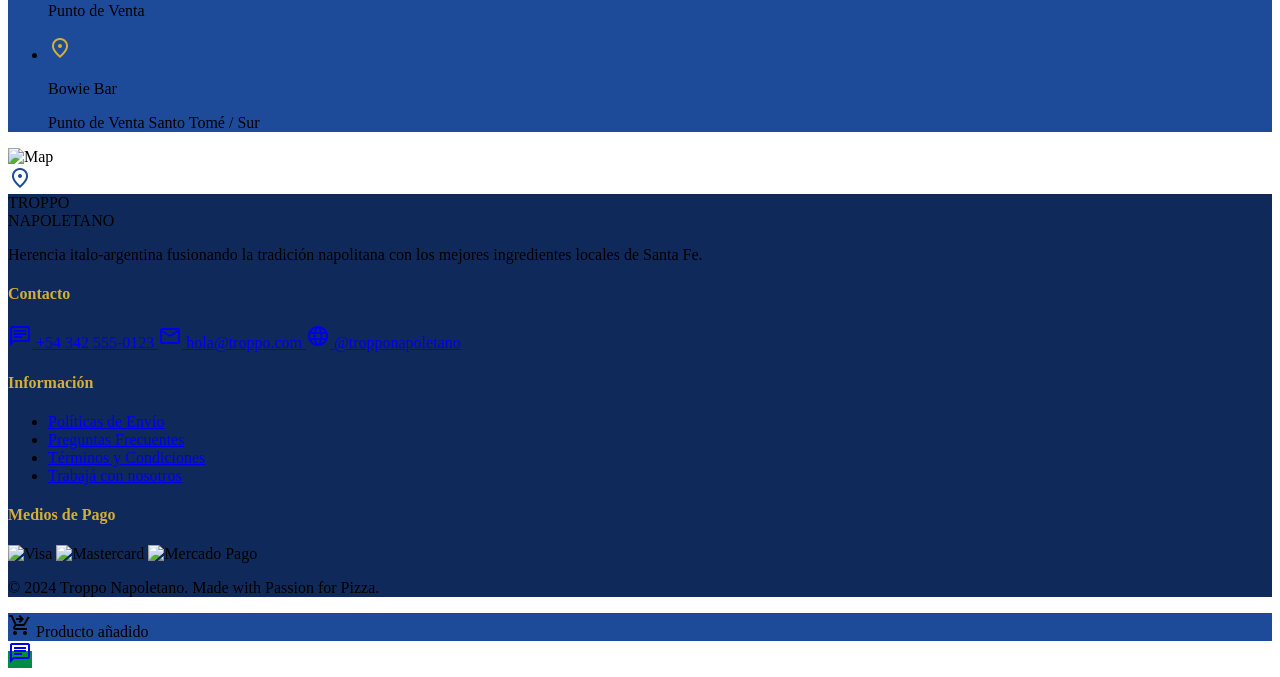
==== commit d6807b63: "Update store locations with precise coordinates from Google Maps" ====
--- a/index.html
+++ b/index.html
@@ -447,42 +447,82 @@
                     </h3>
                     <ul class="space-y-2" id="location-list">
                         <li class="location-item p-4 border border-white/10 hover:bg-white/5 transition cursor-pointer bg-white/10"
-                            data-lat="-31.6441" data-lng="-60.7011">
+                            data-lat="-31.6373087" data-lng="-60.6986888">
                             <div class="flex items-start gap-4">
                                 <span class="material-symbols-outlined text-accent mt-1">location_on</span>
                                 <div>
                                     <p class="font-bold text-sm tracking-wide uppercase">TROPPO NAPOLETANO</p>
-                                    <p class="text-xs text-white/60">Casa Central - San Martín 1234</p>
+                                    <p class="text-xs text-white/60">Francia 3285 (Fábrica/Local)</p>
                                 </div>
                             </div>
                         </li>
                         <li class="location-item p-4 border border-transparent hover:border-white/20 transition cursor-pointer"
-                            data-lat="-31.6361" data-lng="-60.6971">
+                            data-lat="-31.635992" data-lng="-60.711982">
                             <div class="flex items-start gap-4">
                                 <span class="material-symbols-outlined text-accent mt-1">location_on</span>
                                 <div>
                                     <p class="font-bold text-sm tracking-wide uppercase">Fiambrería Ilusión</p>
-                                    <p class="text-xs text-white/60">Boulevard Gálvez 1800</p>
+                                    <p class="text-xs text-white/60">Punto de Venta Congelados</p>
                                 </div>
                             </div>
                         </li>
                         <li class="location-item p-4 border border-transparent hover:border-white/20 transition cursor-pointer"
-                            data-lat="-31.6211" data-lng="-60.7061">
+                            data-lat="-31.630569" data-lng="-60.7723566">
                             <div class="flex items-start gap-4">
                                 <span class="material-symbols-outlined text-accent mt-1">location_on</span>
                                 <div>
                                     <p class="font-bold text-sm tracking-wide uppercase">Cioccolata Pastelería</p>
-                                    <p class="text-xs text-white/60">Urquiza 3100</p>
+                                    <p class="text-xs text-white/60">Centro de Santa Fe</p>
                                 </div>
                             </div>
                         </li>
                         <li class="location-item p-4 border border-transparent hover:border-white/20 transition cursor-pointer"
-                            data-lat="-31.5941" data-lng="-60.6781">
+                            data-lat="-31.6092832" data-lng="-60.6716242">
                             <div class="flex items-start gap-4">
                                 <span class="material-symbols-outlined text-accent mt-1">location_on</span>
                                 <div>
                                     <p class="font-bold text-sm tracking-wide uppercase">Autoservicio Guadalupe</p>
-                                    <p class="text-xs text-white/60">Av. Gral. Paz 7500</p>
+                                    <p class="text-xs text-white/60">Zona Norte</p>
+                                </div>
+                            </div>
+                        </li>
+                        <li class="location-item p-4 border border-transparent hover:border-white/20 transition cursor-pointer"
+                            data-lat="-31.6417837" data-lng="-60.6978093">
+                            <div class="flex items-start gap-4">
+                                <span class="material-symbols-outlined text-accent mt-1">location_on</span>
+                                <div>
+                                    <p class="font-bold text-sm tracking-wide uppercase">Dietética La Estación</p>
+                                    <p class="text-xs text-white/60">Punto Saludable</p>
+                                </div>
+                            </div>
+                        </li>
+                        <li class="location-item p-4 border border-transparent hover:border-white/20 transition cursor-pointer"
+                            data-lat="-31.6379077" data-lng="-60.6946549">
+                            <div class="flex items-start gap-4">
+                                <span class="material-symbols-outlined text-accent mt-1">location_on</span>
+                                <div>
+                                    <p class="font-bold text-sm tracking-wide uppercase">Super Necochea</p>
+                                    <p class="text-xs text-white/60">Sucursal Barrio Constituyentes</p>
+                                </div>
+                            </div>
+                        </li>
+                        <li class="location-item p-4 border border-transparent hover:border-white/20 transition cursor-pointer"
+                            data-lat="-31.6353573" data-lng="-60.6833447">
+                            <div class="flex items-start gap-4">
+                                <span class="material-symbols-outlined text-accent mt-1">location_on</span>
+                                <div>
+                                    <p class="font-bold text-sm tracking-wide uppercase">Sur Saludable</p>
+                                    <p class="text-xs text-white/60">Punto de Venta</p>
+                                </div>
+                            </div>
+                        </li>
+                        <li class="location-item p-4 border border-transparent hover:border-white/20 transition cursor-pointer"
+                            data-lat="-31.6776816" data-lng="-60.7624987">
+                            <div class="flex items-start gap-4">
+                                <span class="material-symbols-outlined text-accent mt-1">location_on</span>
+                                <div>
+                                    <p class="font-bold text-sm tracking-wide uppercase">Bowie Bar</p>
+                                    <p class="text-xs text-white/60">Punto de Venta Santo Tomé / Sur</p>
                                 </div>
                             </div>
                         </li>
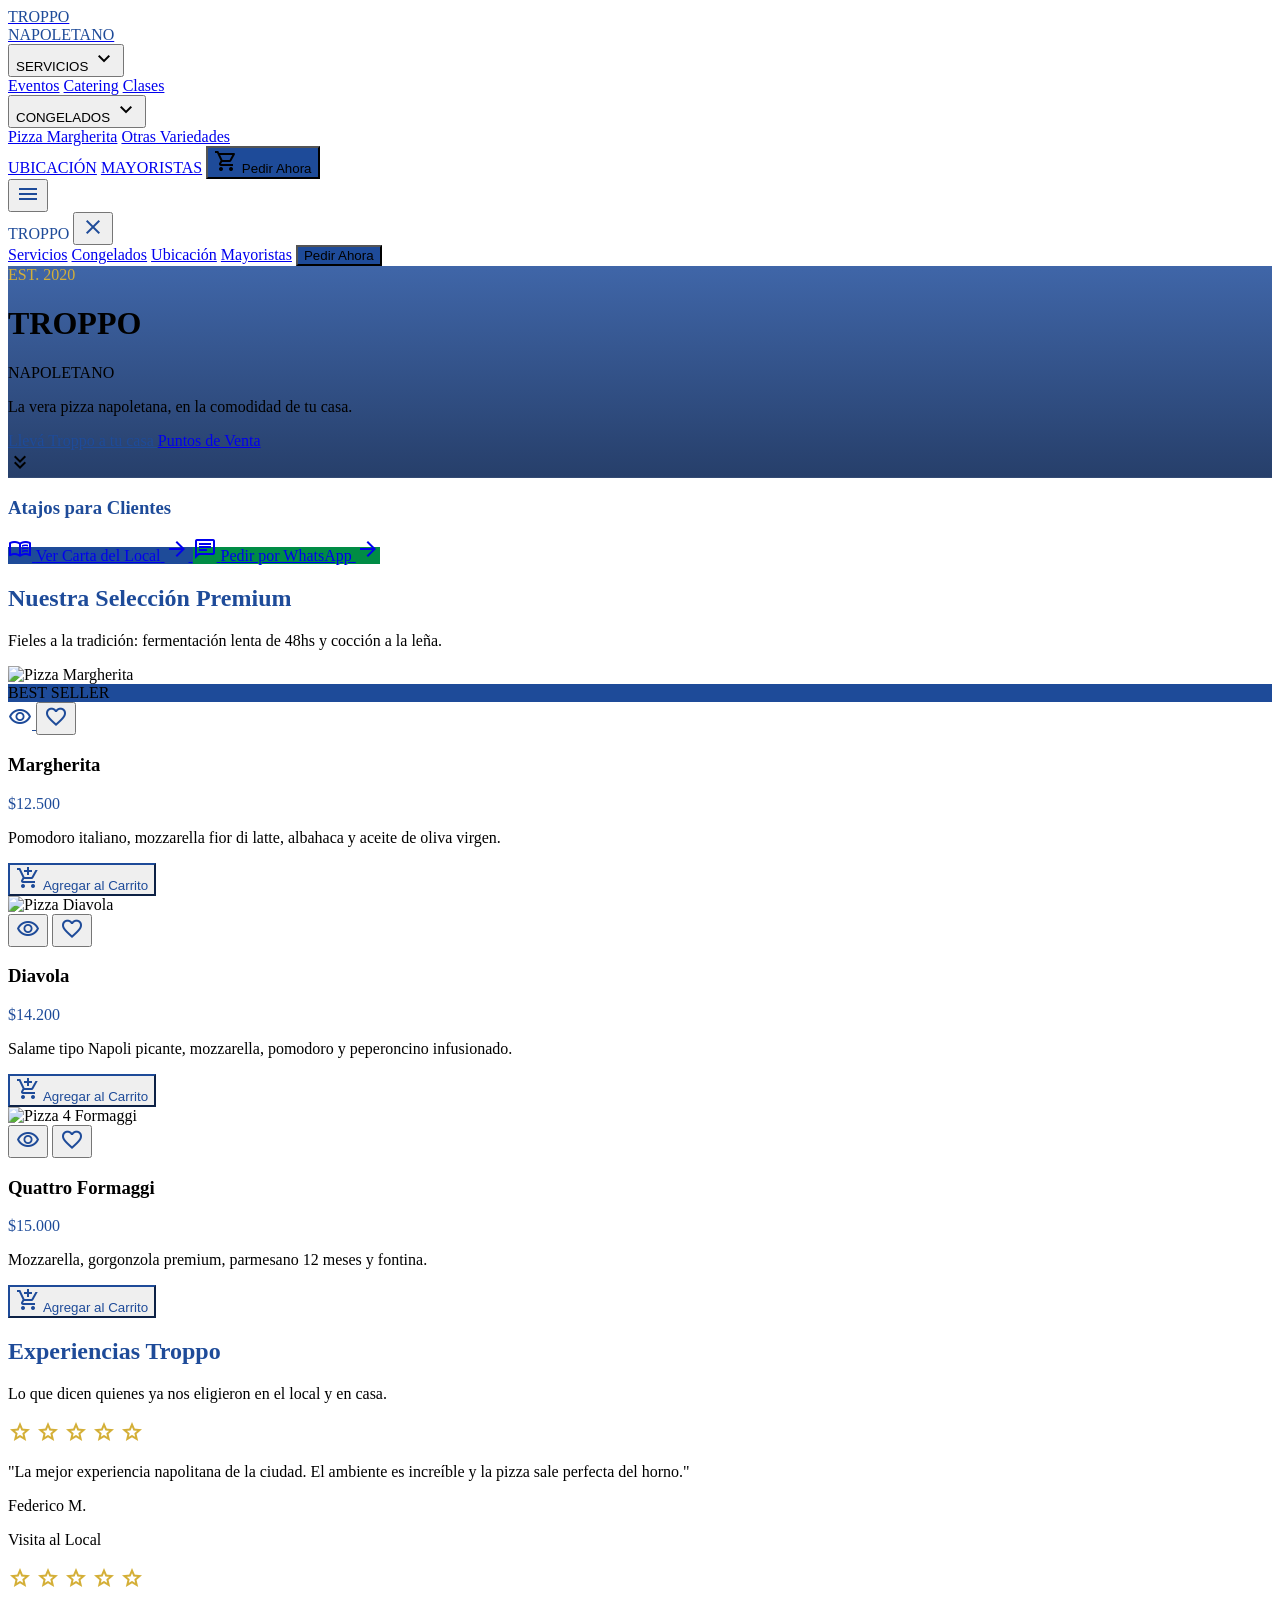
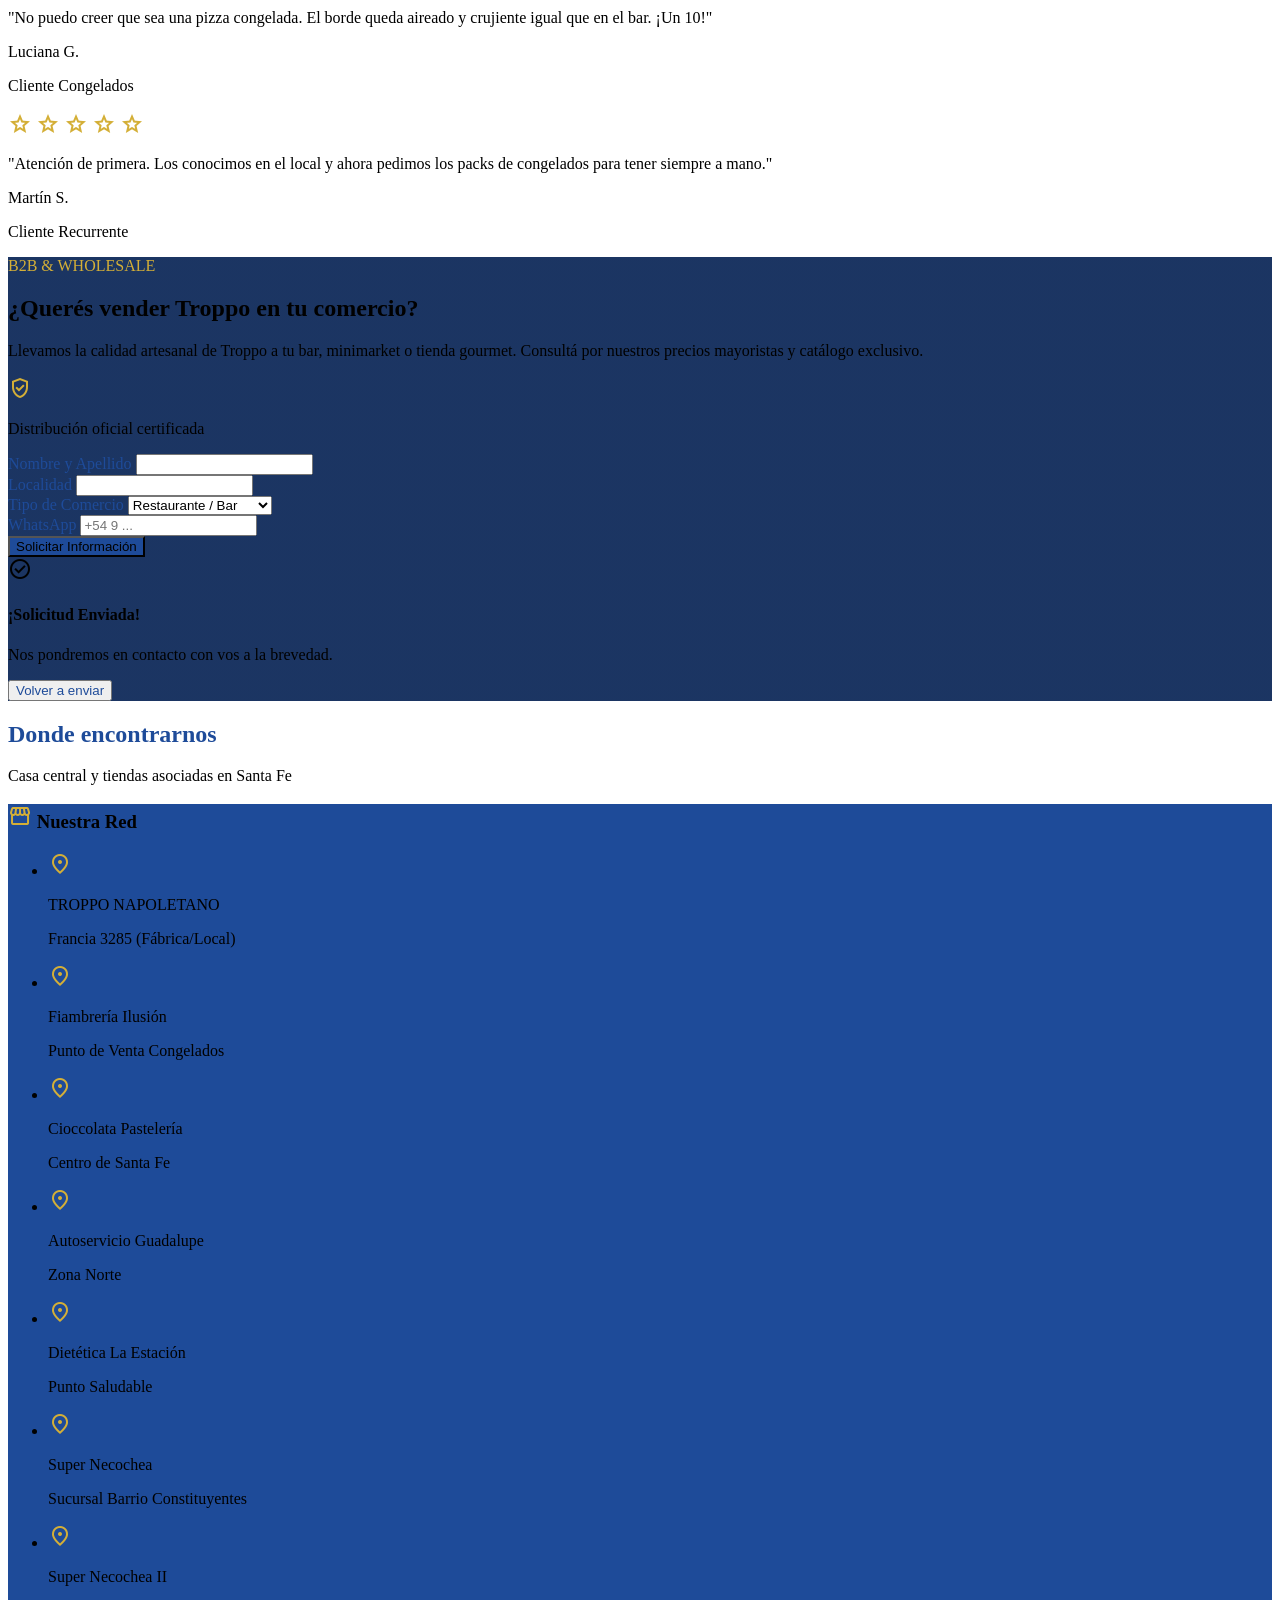
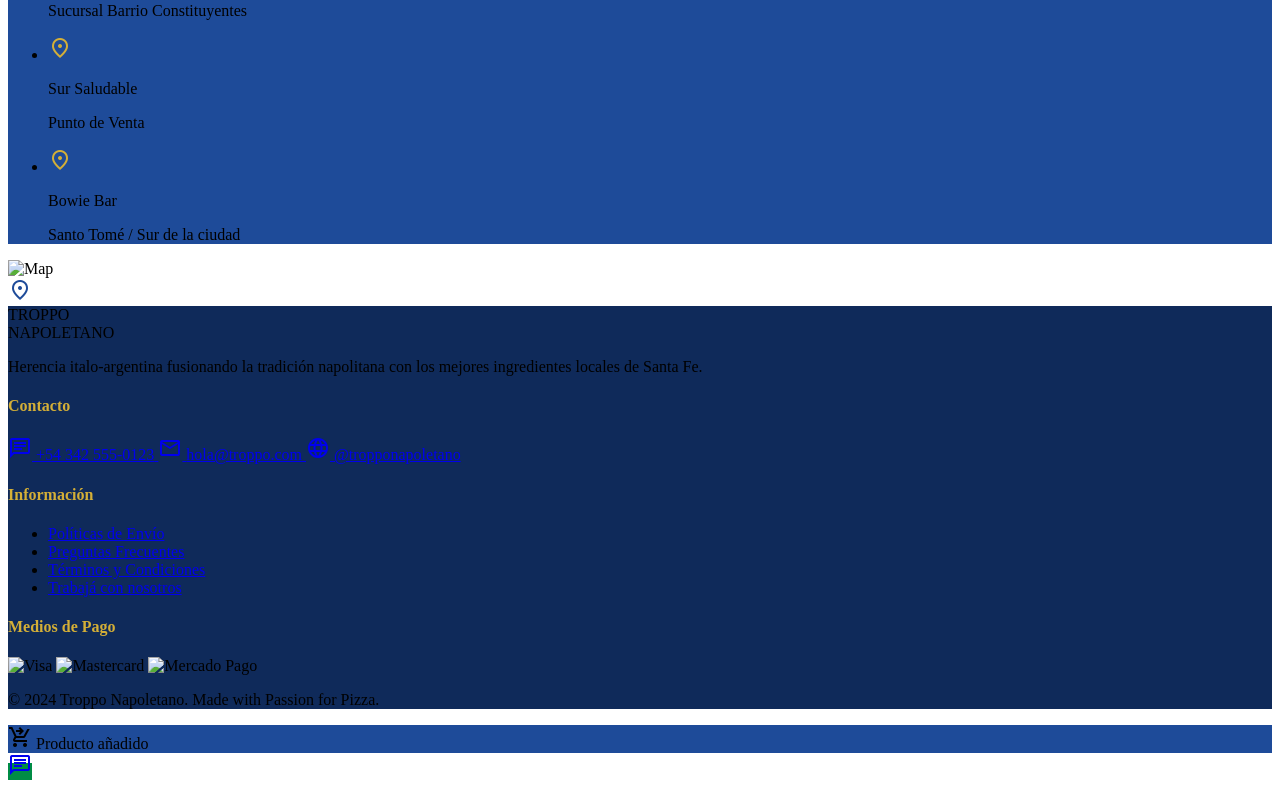
==== commit 818af86b: "Enhance map visualization: add multi-point markers and smooth animation" ====
--- a/index.html
+++ b/index.html
@@ -447,7 +447,7 @@
                     </h3>
                     <ul class="space-y-2" id="location-list">
                         <li class="location-item p-4 border border-white/10 hover:bg-white/5 transition cursor-pointer bg-white/10"
-                            data-lat="-31.6373087" data-lng="-60.6986888">
+                            data-lat="-31.6373087" data-lng="-60.6986888" data-x="68" data-y="43">
                             <div class="flex items-start gap-4">
                                 <span class="material-symbols-outlined text-accent mt-1">location_on</span>
                                 <div>
@@ -457,7 +457,7 @@
                             </div>
                         </li>
                         <li class="location-item p-4 border border-transparent hover:border-white/20 transition cursor-pointer"
-                            data-lat="-31.635992" data-lng="-60.711982">
+                            data-lat="-31.635992" data-lng="-60.711982" data-x="57" data-y="41">
                             <div class="flex items-start gap-4">
                                 <span class="material-symbols-outlined text-accent mt-1">location_on</span>
                                 <div>
@@ -467,7 +467,7 @@
                             </div>
                         </li>
                         <li class="location-item p-4 border border-transparent hover:border-white/20 transition cursor-pointer"
-                            data-lat="-31.630569" data-lng="-60.7723566">
+                            data-lat="-31.630569" data-lng="-60.7723566" data-x="6" data-y="34">
                             <div class="flex items-start gap-4">
                                 <span class="material-symbols-outlined text-accent mt-1">location_on</span>
                                 <div>
@@ -477,7 +477,7 @@
                             </div>
                         </li>
                         <li class="location-item p-4 border border-transparent hover:border-white/20 transition cursor-pointer"
-                            data-lat="-31.6092832" data-lng="-60.6716242">
+                            data-lat="-31.6092832" data-lng="-60.6716242" data-x="90" data-y="7">
                             <div class="flex items-start gap-4">
                                 <span class="material-symbols-outlined text-accent mt-1">location_on</span>
                                 <div>
@@ -487,7 +487,7 @@
                             </div>
                         </li>
                         <li class="location-item p-4 border border-transparent hover:border-white/20 transition cursor-pointer"
-                            data-lat="-31.6417837" data-lng="-60.6978093">
+                            data-lat="-31.6417837" data-lng="-60.6978093" data-x="69" data-y="49">
                             <div class="flex items-start gap-4">
                                 <span class="material-symbols-outlined text-accent mt-1">location_on</span>
                                 <div>
@@ -497,7 +497,7 @@
                             </div>
                         </li>
                         <li class="location-item p-4 border border-transparent hover:border-white/20 transition cursor-pointer"
-                            data-lat="-31.6379077" data-lng="-60.6946549">
+                            data-lat="-31.6379077" data-lng="-60.6946549" data-x="71" data-y="44">
                             <div class="flex items-start gap-4">
                                 <span class="material-symbols-outlined text-accent mt-1">location_on</span>
                                 <div>
@@ -507,7 +507,17 @@
                             </div>
                         </li>
                         <li class="location-item p-4 border border-transparent hover:border-white/20 transition cursor-pointer"
-                            data-lat="-31.6353573" data-lng="-60.6833447">
+                            data-lat="-31.6353573" data-lng="-60.6833447" data-x="81" data-y="41">
+                            <div class="flex items-start gap-4">
+                                <span class="material-symbols-outlined text-accent mt-1">location_on</span>
+                                <div>
+                                    <p class="font-bold text-sm tracking-wide uppercase">Super Necochea II</p>
+                                    <p class="text-xs text-white/60">Sucursal Barrio Constituyentes</p>
+                                </div>
+                            </div>
+                        </li>
+                        <li class="location-item p-4 border border-transparent hover:border-white/20 transition cursor-pointer"
+                            data-lat="-31.6559627" data-lng="-60.7170730" data-x="53" data-y="69">
                             <div class="flex items-start gap-4">
                                 <span class="material-symbols-outlined text-accent mt-1">location_on</span>
                                 <div>
@@ -517,12 +527,12 @@
                             </div>
                         </li>
                         <li class="location-item p-4 border border-transparent hover:border-white/20 transition cursor-pointer"
-                            data-lat="-31.6776816" data-lng="-60.7624987">
+                            data-lat="-31.6776816" data-lng="-60.7624987" data-x="15" data-y="96">
                             <div class="flex items-start gap-4">
                                 <span class="material-symbols-outlined text-accent mt-1">location_on</span>
                                 <div>
                                     <p class="font-bold text-sm tracking-wide uppercase">Bowie Bar</p>
-                                    <p class="text-xs text-white/60">Punto de Venta Santo Tomé / Sur</p>
+                                    <p class="text-xs text-white/60">Santo Tomé / Sur de la ciudad</p>
                                 </div>
                             </div>
                         </li>
@@ -532,9 +542,15 @@
                     <img alt="Map" id="map-img"
                         class="w-full h-full object-cover grayscale brightness-90 transition-transform duration-1000"
                         src="https://lh3.googleusercontent.com/aida-public/[base64]" />
-                    <div id="map-marker"
-                        class="absolute top-1/2 left-1/2 -translate-x-1/2 -translate-y-1/2 transition-all duration-500">
-                        <span class="material-symbols-outlined text-primary text-5xl">location_on</span>
+                    <div id="map-points-container" class="absolute inset-0">
+                        <!-- Points will be rendered here by JS or static -->
+                    </div>
+                    <div id="map-marker" class="absolute transition-all duration-700 z-10" style="top: 43%; left: 68%;">
+                        <div class="relative">
+                            <span
+                                class="material-symbols-outlined text-primary text-5xl drop-shadow-lg">location_on</span>
+                            <div class="absolute inset-0 bg-primary/20 rounded-full animate-ping scale-150"></div>
+                        </div>
                     </div>
                 </div>
             </div>
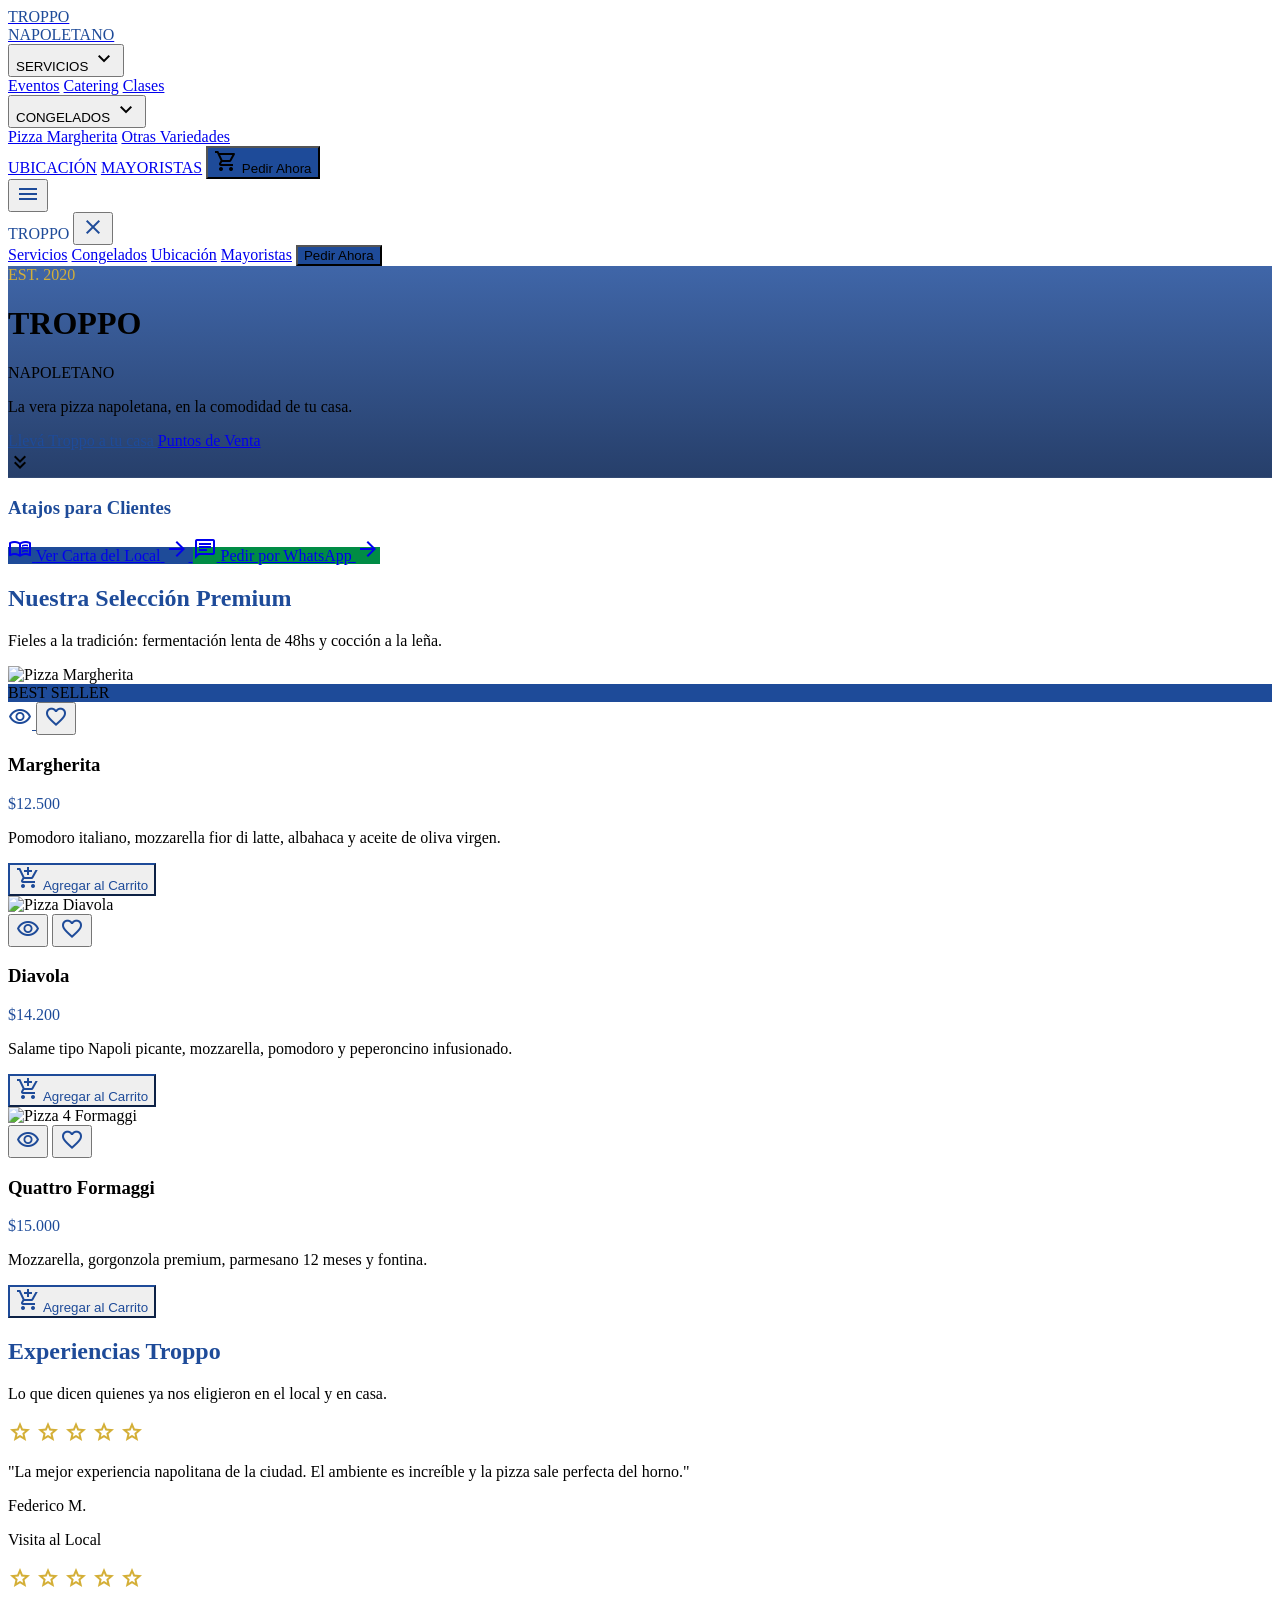
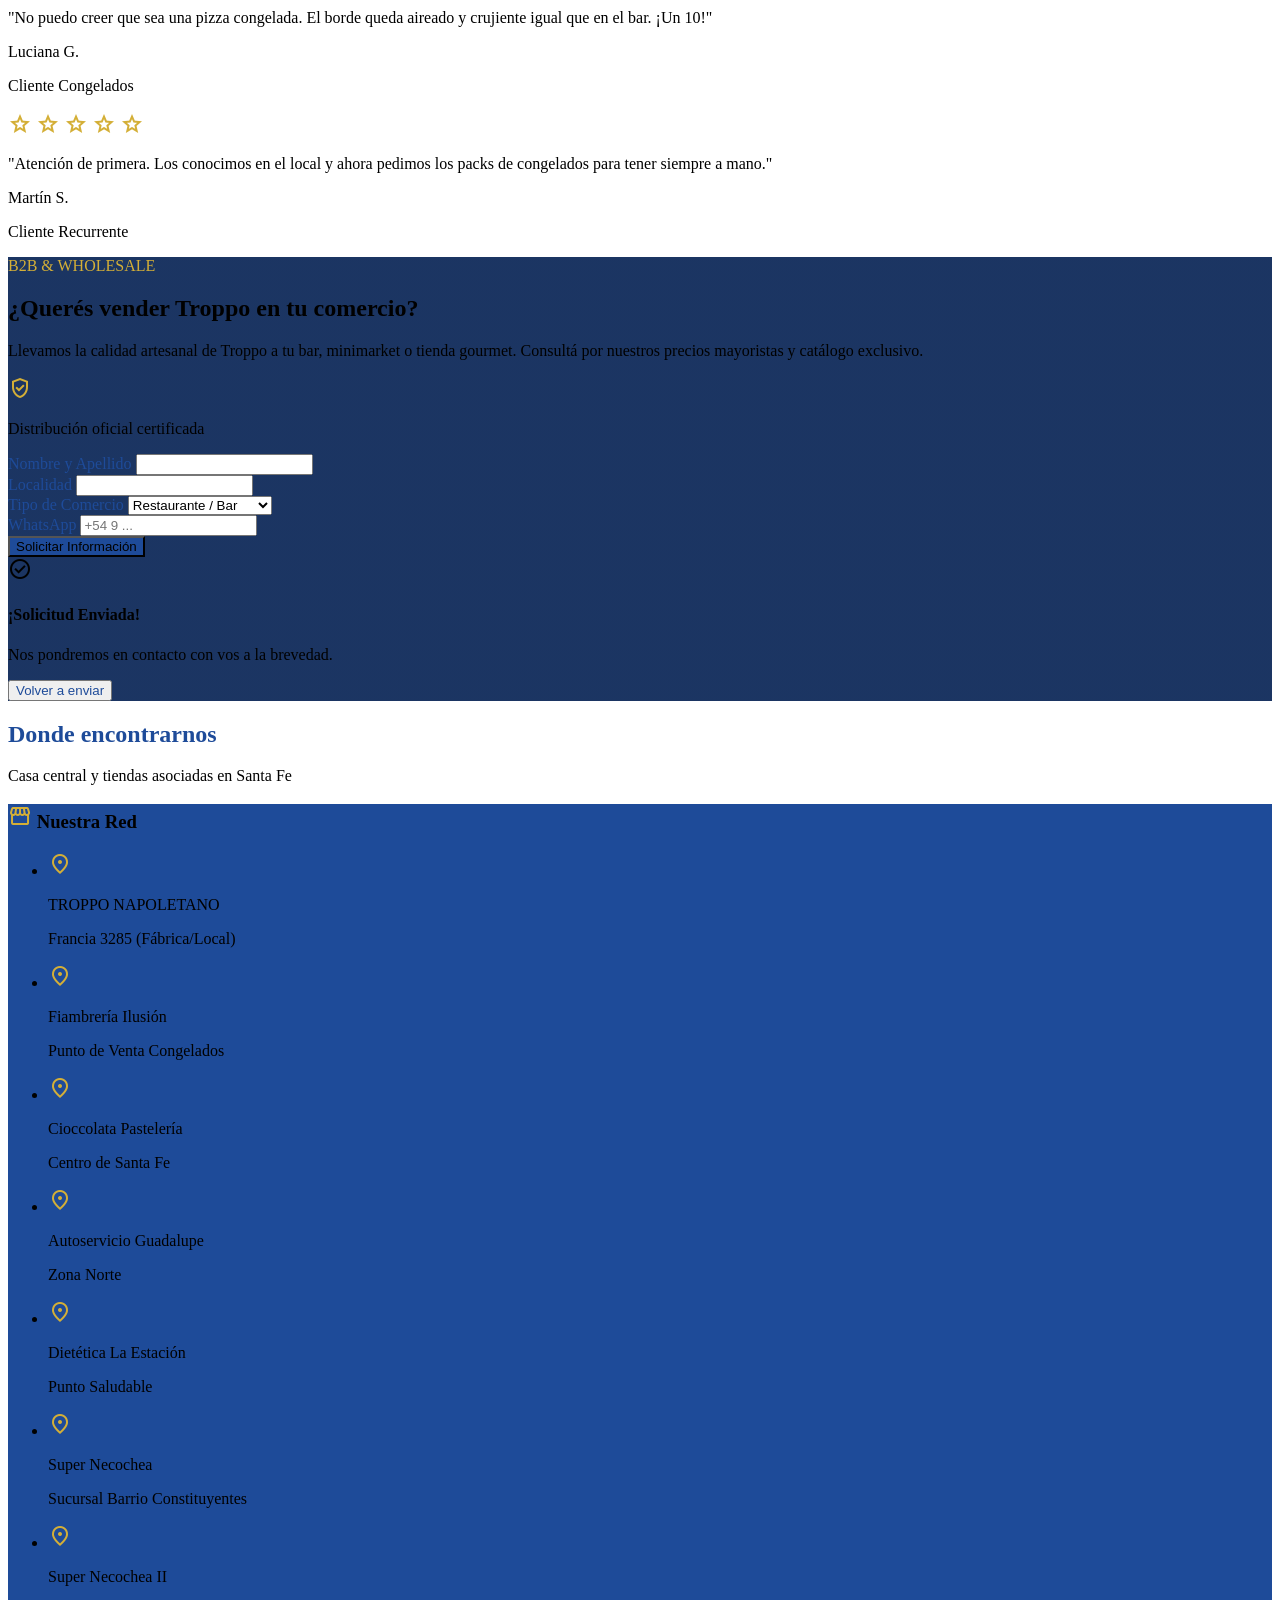
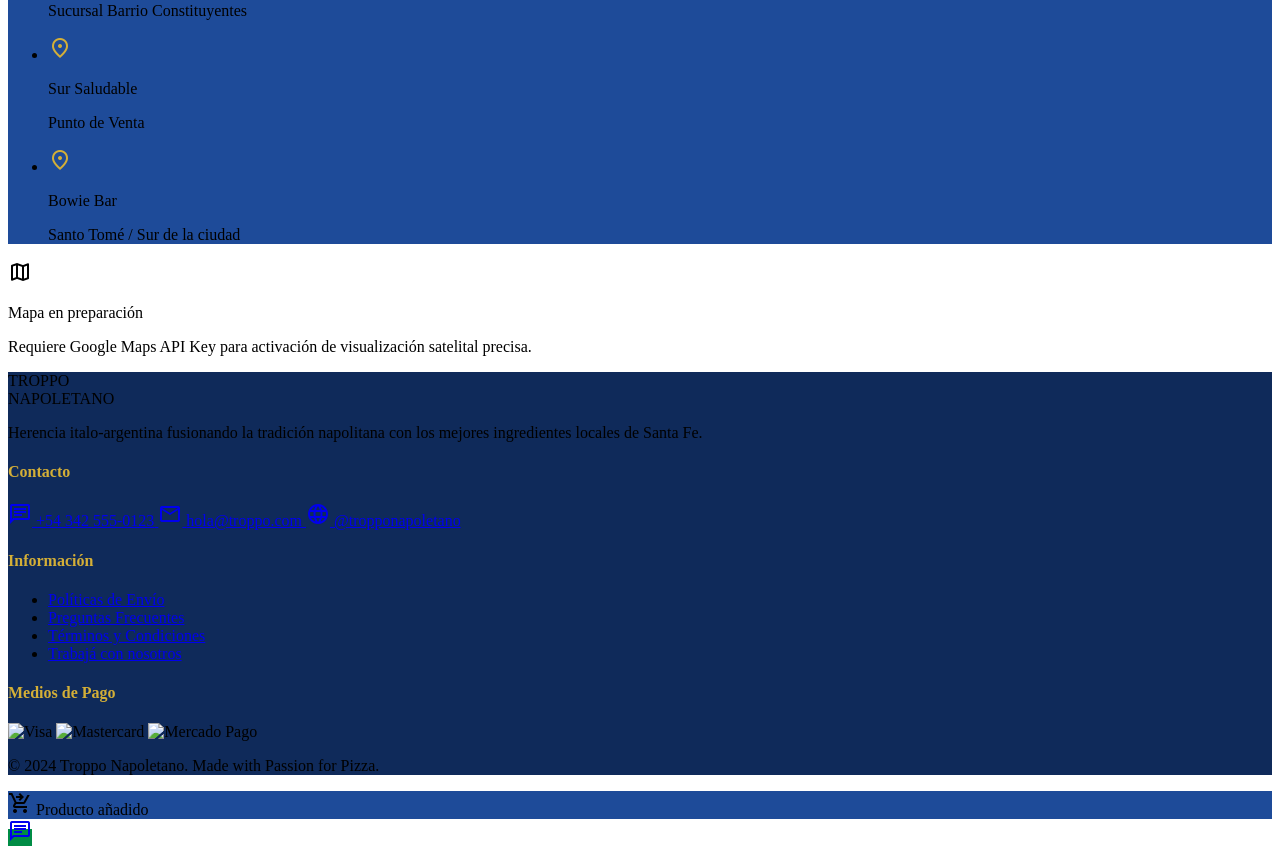
==== commit 520fd295: "Prepare real Google Maps integration with API script placeholder and initMap logic" ====
--- a/index.html
+++ b/index.html
@@ -538,24 +538,22 @@
                         </li>
                     </ul>
                 </div>
-                <div class="lg:col-span-2 relative min-h-[500px] bg-slate-100 overflow-hidden">
-                    <img alt="Map" id="map-img"
-                        class="w-full h-full object-cover grayscale brightness-90 transition-transform duration-1000"
-                        src="https://lh3.googleusercontent.com/aida-public/[base64]" />
-                    <div id="map-points-container" class="absolute inset-0">
-                        <!-- Points will be rendered here by JS or static -->
-                    </div>
-                    <div id="map-marker" class="absolute transition-all duration-700 z-10" style="top: 43%; left: 68%;">
-                        <div class="relative">
-                            <span
-                                class="material-symbols-outlined text-primary text-5xl drop-shadow-lg">location_on</span>
-                            <div class="absolute inset-0 bg-primary/20 rounded-full animate-ping scale-150"></div>
-                        </div>
+                <div class="lg:col-span-2 relative min-h-[500px] bg-slate-100 overflow-hidden" id="google-map">
+                    <!-- Google Map will render here -->
+                    <div
+                        class="absolute inset-0 flex flex-col items-center justify-center bg-slate-100 p-8 text-center">
+                        <span class="material-symbols-outlined text-4xl text-slate-300 mb-4">map</span>
+                        <p class="text-slate-400 font-display italic">Mapa en preparación</p>
+                        <p class="text-xs text-slate-400 mt-2 max-w-xs">Requiere Google Maps API Key para activación de
+                            visualización satelital precisa.</p>
                     </div>
                 </div>
             </div>
         </div>
     </section>
+
+    <!-- Google Maps API Script (Prepare for Key) -->
+    <script async defer src="https://maps.googleapis.com/maps/api/js?key=YOUR_API_KEY_HERE&callback=initMap"></script>
 
     <footer class="bg-secondary text-white pt-24 pb-12 border-t border-white/5">
         <div class="max-w-7xl mx-auto px-4">
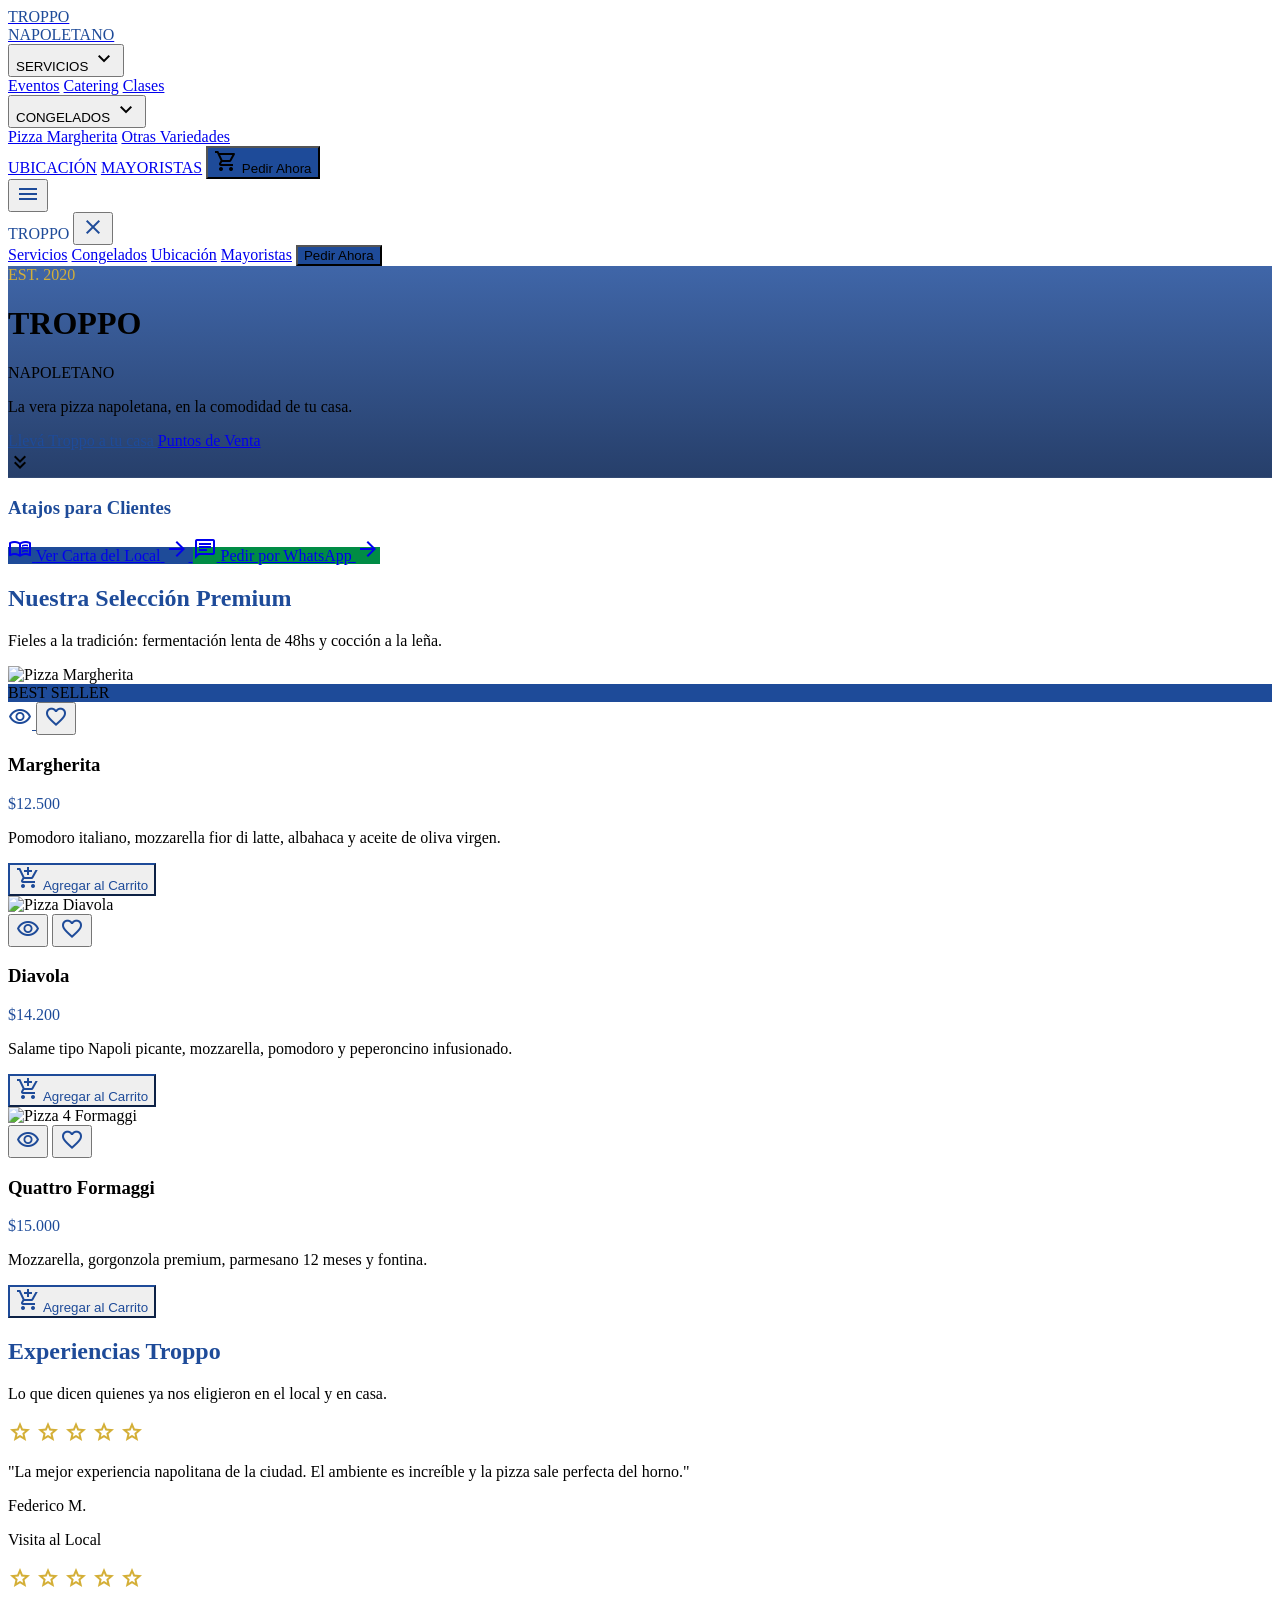
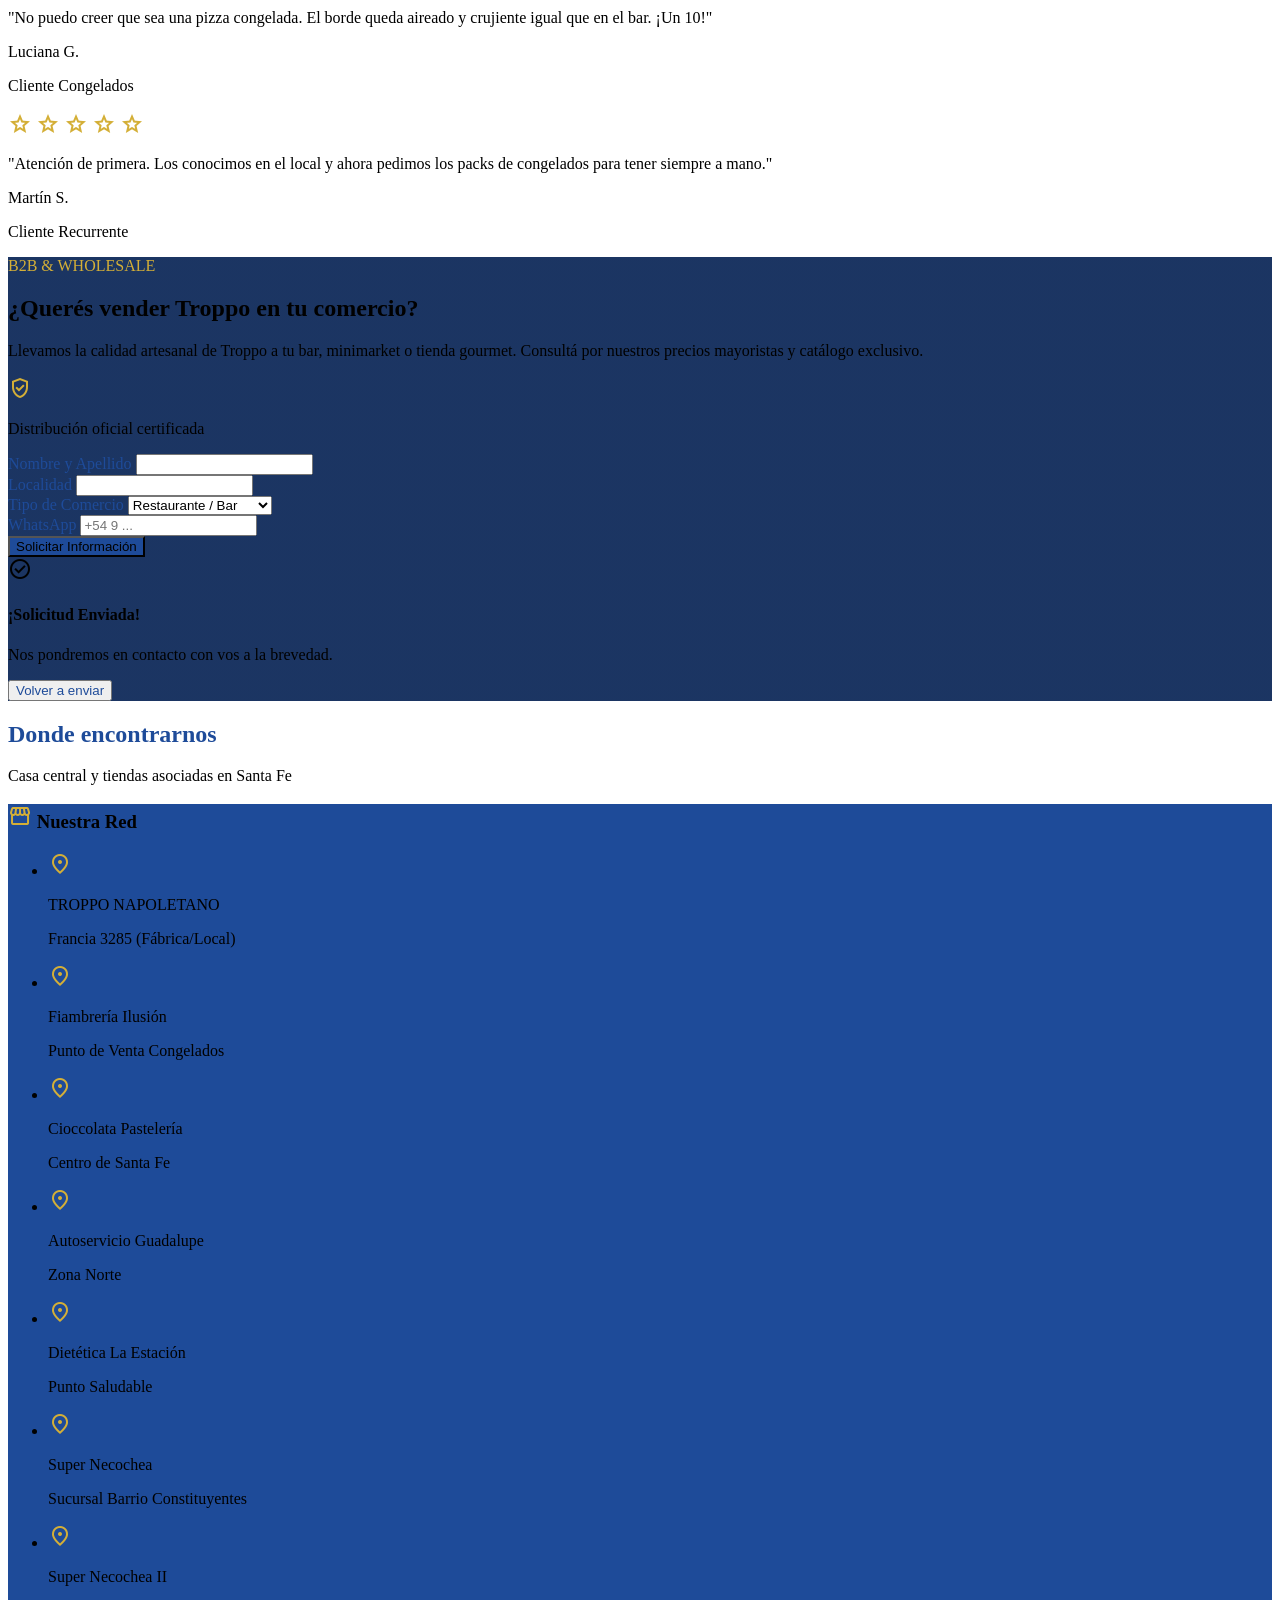
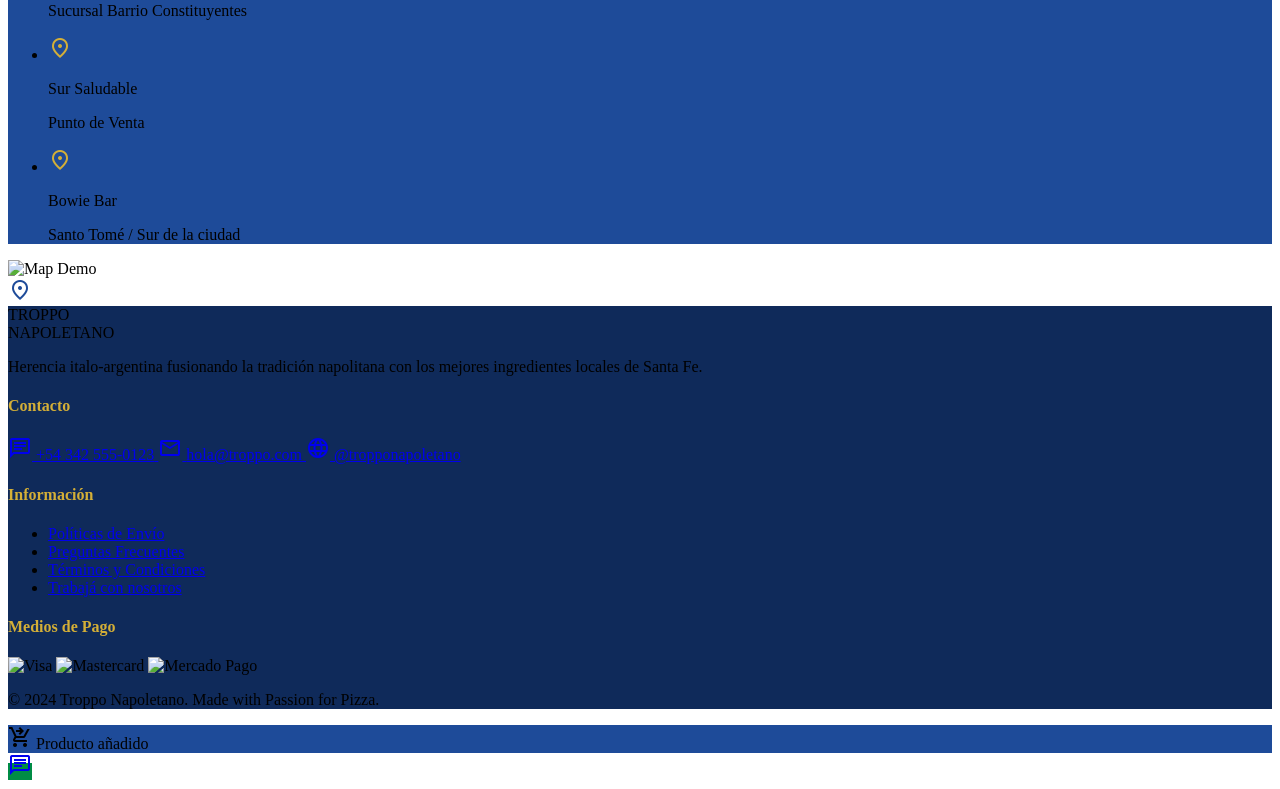
==== commit fe062520: "Restore interactive map demo while keeping Google Maps API logic ready" ====
--- a/index.html
+++ b/index.html
@@ -538,22 +538,30 @@
                         </li>
                     </ul>
                 </div>
-                <div class="lg:col-span-2 relative min-h-[500px] bg-slate-100 overflow-hidden" id="google-map">
-                    <!-- Google Map will render here -->
-                    <div
-                        class="absolute inset-0 flex flex-col items-center justify-center bg-slate-100 p-8 text-center">
-                        <span class="material-symbols-outlined text-4xl text-slate-300 mb-4">map</span>
-                        <p class="text-slate-400 font-display italic">Mapa en preparación</p>
-                        <p class="text-xs text-slate-400 mt-2 max-w-xs">Requiere Google Maps API Key para activación de
-                            visualización satelital precisa.</p>
-                    </div>
+                <div class="lg:col-span-2 relative min-h-[500px] bg-slate-100 overflow-hidden">
+                    <img alt="Map Demo" id="map-img"
+                        class="w-full h-full object-cover grayscale brightness-90 transition-transform duration-1000"
+                        src="https://lh3.googleusercontent.com/aida-public/[base64]" />
+                    <div id="map-points-container" class="absolute inset-0">
+                        <!-- Points will be rendered here by JS -->
+                    </div>
+                    <div id="map-marker" class="absolute transition-all duration-700 z-10" style="top: 43%; left: 68%;">
+                        <div class="relative">
+                            <span
+                                class="material-symbols-outlined text-primary text-5xl drop-shadow-lg">location_on</span>
+                            <div class="absolute inset-0 bg-primary/20 rounded-full animate-ping scale-150"></div>
+                        </div>
+                    </div>
+                    <!-- Future Google Map Container (Hidden) -->
+                    <div id="google-map" class="hidden absolute inset-0"></div>
                 </div>
             </div>
         </div>
     </section>
 
-    <!-- Google Maps API Script (Prepare for Key) -->
+    <!-- Google Maps API Script (Deactivated for Demo) 
     <script async defer src="https://maps.googleapis.com/maps/api/js?key=YOUR_API_KEY_HERE&callback=initMap"></script>
+    -->
 
     <footer class="bg-secondary text-white pt-24 pb-12 border-t border-white/5">
         <div class="max-w-7xl mx-auto px-4">
